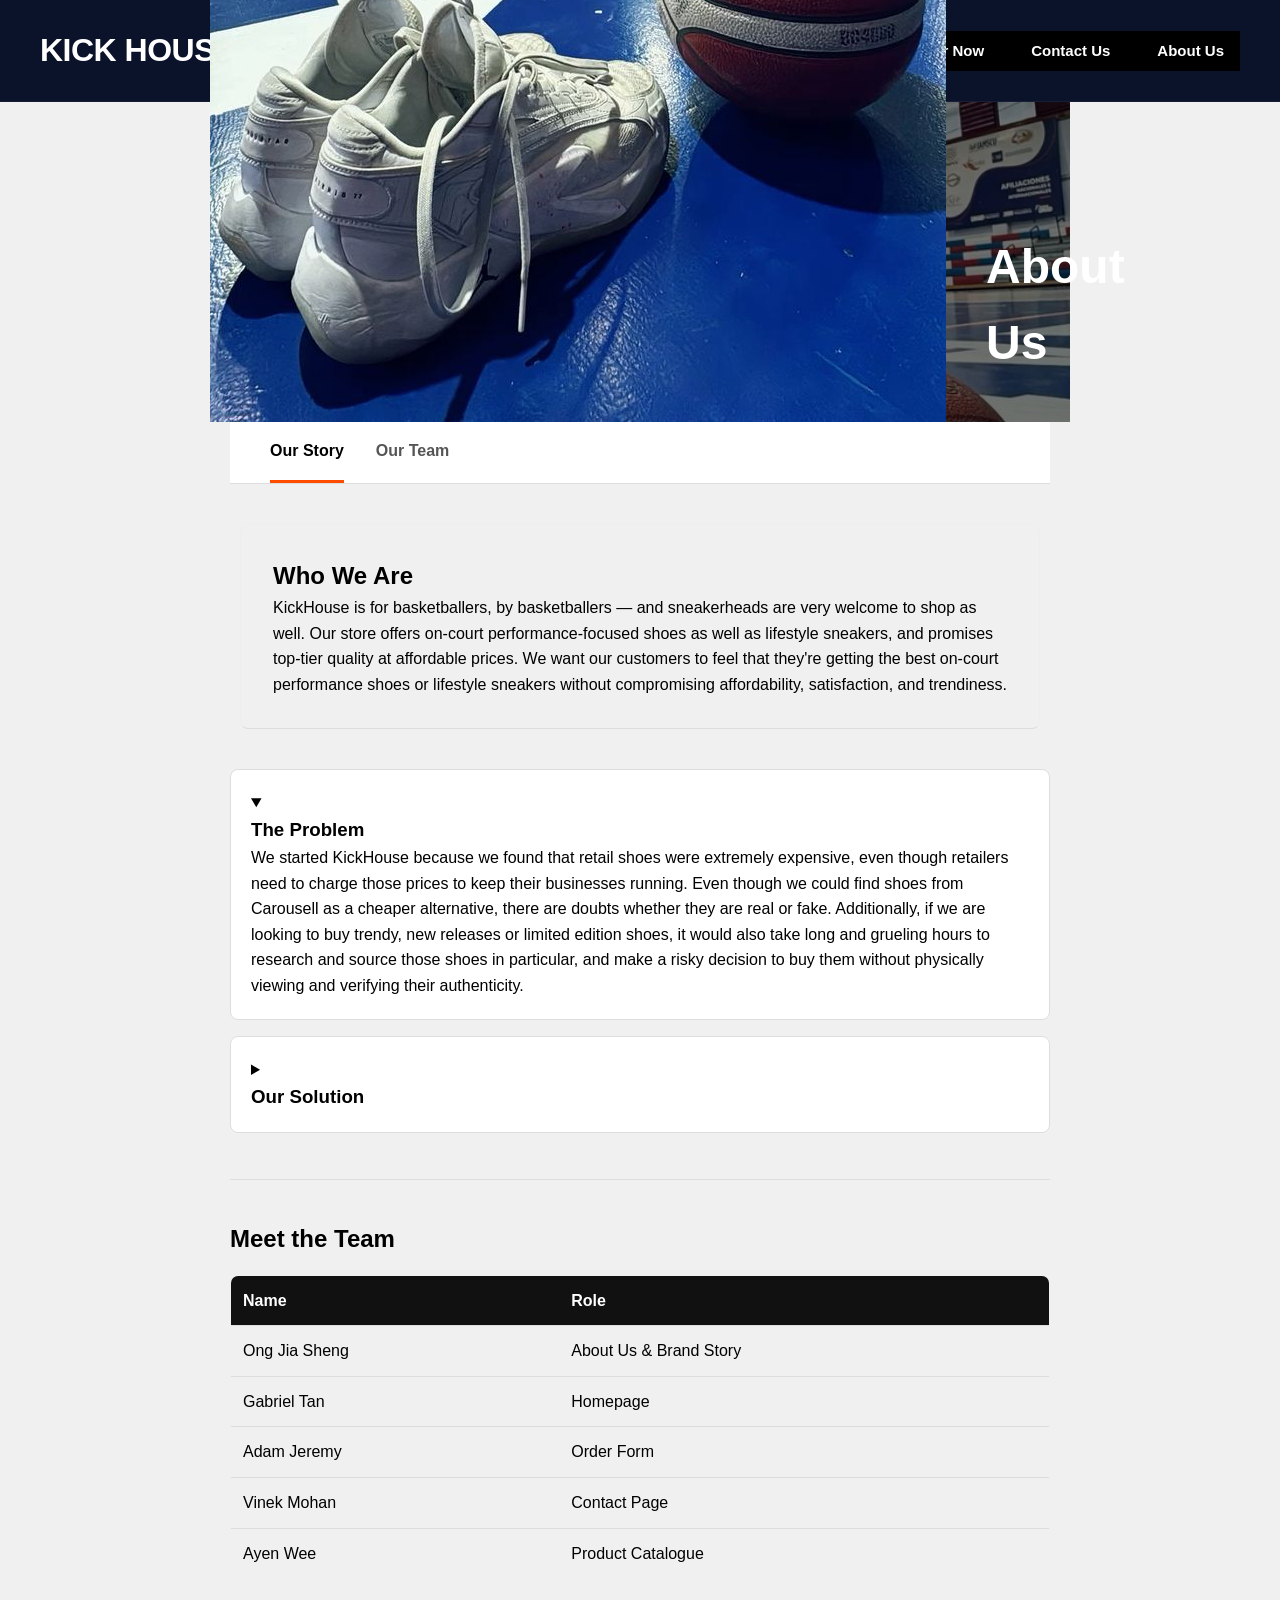
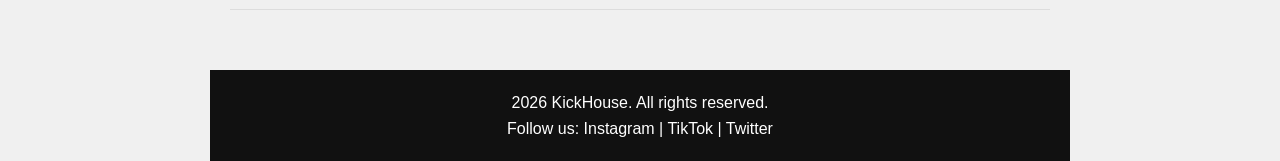
==== about.html @ 3684a240 "Merge branch 'about' of https://github.com/Glabblur/vinek into about" ====
<!-- Author: Ong Jia Sheng, 261051H -->
<!doctype html>
<html>

<head>
  <meta charset="UTF-8" />
  <meta name="viewport" content="width=device-width, initial-scale=1.0" />
  <title>About Us | KickHouse</title>
  <link rel="stylesheet" href="css/style.css" />
</head>

<body>
  <header style="
        display: flex;
        justify-content: space-between;
        align-items: center;
        padding: 25px 40px;
        background-color: #0b132b;
        border-bottom: 1px solid rgba(255, 255, 255, 0.05);
      ">
    <a href="index.html" class="logo" style="
          font-family: sans-serif;
          font-size: 32px;
          font-weight: 800;
          letter-spacing: -0.5px;
          text-decoration: none;
          color: white;
        ">KICK HOUSE</a>

    <nav>
      <ul style="
            display: flex;
            list-style: none;
            padding: 0;
            margin: 0;
            gap: 15px;
            font-family: sans-serif;
          ">
        <li>
          <a href="index.html" style="
                color: white;
                text-decoration: none;
                font-weight: 600;
                font-size: 15px;
                padding: 8px 16px;
                background-color: transparent;
              ">Home</a>
        </li>
        <li>
          <a href="products.html" style="
                color: white;
                text-decoration: none;
                font-weight: 600;
                font-size: 15px;
                padding: 8px 16px;
                background-color: transparent;
              ">Our Products</a>
        </li>
        <li>
          <a href="orders.html" style="
                color: white;
                text-decoration: none;
                font-weight: 600;
                font-size: 15px;
                padding: 8px 16px;
                background-color: transparent;
              ">Order Now</a>
        </li>
        <li>
          <a href="contact.html" style="
                color: white;
                text-decoration: none;
                font-weight: 600;
                font-size: 15px;
                padding: 8px 16px;
                background-color: transparent;
              ">Contact Us</a>
        </li>
        <li>
          <a href="about.html" style="
                color: white;
                text-decoration: none;
                font-weight: 600;
                font-size: 15px;
                padding: 8px 16px;
                background-color: transparent;
              ">About Us</a>
        </li>
      </ul>
    </nav>
  </header>

    <main>
      <section class="page-banner">
        <img
          src="basketball-court.jpg" alt="Basketball court"
          class="banner-photo"
        />
        <div class="banner-overlay">
          <h1>About Us</h1>
        </div>
      </section>
  <main>

    <nav class="sub-nav">
      <ul>
        <li><a href="#mission" class="sub-active">Our Story</a></li>
        <li><a href="#team">Our Team</a></li>
      </ul>
    </nav>

    <section id="mission" class="content-card">
      <h2>Who We Are</h2>
      <p>
        KickHouse is for basketballers, by basketballers — and sneakerheads
        are very welcome to shop as well. Our store offers on-court
        performance-focused shoes as well as lifestyle sneakers, and promises
        top-tier quality at affordable prices. We want our customers to feel
        that they're getting the best on-court performance shoes or lifestyle
        sneakers without compromising affordability, satisfaction, and
        trendiness.
      </p>
    </section>

    <section id="history">
      <details open>
        <summary>
          <h3>The Problem</h3>
        </summary>
        <p>
          We started KickHouse because we found that retail shoes were
          extremely expensive, even though retailers need to charge those
          prices to keep their businesses running. Even though we could find
          shoes from Carousell as a cheaper alternative, there are doubts
          whether they are real or fake. Additionally, if we are looking to
          buy trendy, new releases or limited edition shoes, it would also
          take long and grueling hours to research and source those shoes in
          particular, and make a risky decision to buy them without physically
          viewing and verifying their authenticity.
        </p>
      </details>

      <details>
        <summary>
          <h3>Our Solution</h3>
        </summary>
        <p>
          Hence, we started KickHouse to sell authentic basketball shoes and
          sneakers with extremely low markup costs and transparent pricing.
          Additionally, we sell the trendiest shoes based on the shoe market,
          as well as guarantee the authenticity of limited edition shoes,
          which are available for in-person viewing. We currently operate the
          store fully digital to reduce any unnecessary expenses, so that we
          can keep the pricing as transparent as possible.
        </p>
      </details>
    </section>

    <section id="team">
      <h2>Meet the Team</h2>
      <table>
        <tr>
          <th>Name</th>
          <th>Role</th>
        </tr>
        <tr>
          <td>Ong Jia Sheng</td>
          <td>About Us & Brand Story</td>
        </tr>
        <tr>
          <td>Gabriel Tan</td>
          <td>Homepage</td>
        </tr>
        <tr>
          <td>Adam Jeremy</td>
          <td>Order Form</td>
        </tr>
        <tr>
          <td>Vinek Mohan</td>
          <td>Contact Page</td>
        </tr>
        <tr>
          <td>Ayen Wee</td>
          <td>Product Catalogue</td>
        </tr>
      </table>
    </section>
  </main>

  <footer>
    <p>2026 KickHouse. All rights reserved.</p>
    <p>Follow us: Instagram | TikTok | Twitter</p>
  </footer>
</body>

</html>
---- css/style.css ----
/* ===== RESET ===== */
html {
    scroll-behavior: smooth;
}

.product-card {
    opacity: 0;
    animation: fadeInUp 0.5s ease-out forwards;
    transition: box-shadow 0.2s, transform 0.2s;
}

.product-card:nth-child(1) {
    animation-delay: 0.1s;
}

.product-card:nth-child(2) {
    animation-delay: 0.2s;
}

.product-card:nth-child(3) {
    animation-delay: 0.3s;
}

.product-card:nth-child(4) {
    animation-delay: 0.4s;
}

.product-card:nth-child(5) {
    animation-delay: 0.5s;
}

.product-card:nth-child(6) {
    animation-delay: 0.6s;
}

.product-card:hover {
    box-shadow: 0 4px 12px rgba(0, 0, 0, 0.1);
    transform: translateY(-4px);
}

.product-grid {
    display: grid;
    grid-template-columns: repeat(3, 1fr);
    gap: 24px;
    padding: 20px 40px;
}

.product-card {
    border: 1px solid #ccc;
    border-radius: 8px;
    padding: 20px;
    text-align: center;
    background: white;
}

.product-card img {
    width: 100%;
    max-width: 170px;
    height: 170px;
    object-fit: contain;
    margin-bottom: 12px;
}

.product-card h3 {
    font-size: 16px;
    margin-bottom: 8px;
}

.product-card p {
    font-weight: 600;
    margin-bottom: 12px;
}

@media (max-width: 900px) {
    .product-grid {
        grid-template-columns: repeat(2, 1fr);
    }
}

@media (max-width: 600px) {
    .product-grid {
        grid-template-columns: 1fr;
    }
}

html,
body {
    height: 100%;
}

body {
    display: flex;
    flex-direction: column;
    min-height: 100vh;
}

.order-section {
    flex: 1;
}

body>section {
    opacity: 0;
    animation: fadeInUp 0.5s ease-out forwards;
    animation-delay: 0.3s;
}

/* ===== STAGGERED ENTRANCE ANIMATION ===== */
@keyframes fadeInUp {
    from {
        opacity: 0;
        transform: translateY(20px);
    }

    to {
        opacity: 1;
        transform: translateY(0);
    }
}

header {
    animation: fadeInUp 0.4s ease-out both;
}

main>* {
    opacity: 0;
    animation: fadeInUp 0.5s ease-out forwards;
}

main>*:nth-child(1) {
    animation-delay: 0.15s;
}

main>*:nth-child(2) {
    animation-delay: 0.3s;
}

main>*:nth-child(3) {
    animation-delay: 0.45s;
}

main>*:nth-child(4) {
    animation-delay: 0.6s;
}

main>*:nth-child(5) {
    animation-delay: 0.75s;
}

footer {
    opacity: 0;
    animation: fadeInUp 0.5s ease-out forwards;
    animation-delay: 0.9s;
}

#mission,
#history,
#team {
    margin-bottom: 40px;
    padding-bottom: 30px;
    border-bottom: 1px solid #ddd;
}

#history details {
    border: 1px solid #ddd;
    border-radius: 8px;
    padding: 20px;
    margin-bottom: 16px;
    background: white;
}

#history summary {
    cursor: pointer;
}

table {
    border: 1px solid #ddd;
    border-radius: 8px;
    overflow: hidden;
}

* {
    margin: 0;
    padding: 0;
    box-sizing: border-box;
}

/* ===== BASE ===== */
body {
    margin: 0;
    font-family: 'Arial', sans-serif;
    line-height: 1.6;
    background: #f0f0f0;
    color: black;
}

main {
    max-width: 900px;
    margin: 0 auto;
    padding: 0 20px;
}

/* ===== HEADER / LOGO ===== */
.header-logo {
    height: 32px;
    width: auto;
}

/* ===== PAGE BANNER ===== */
.page-banner {
    height: 320px;
    background-color: #111111;
    background-image: linear-gradient(rgba(0, 0, 0, 0.55), rgba(0, 0, 0, 0.55)), url('../images/basketball-court.jpg');
    background-size: cover;
    background-position: center;
    display: flex;
    align-items: flex-end;
}

.banner-overlay {
    padding: 40px;
}

.banner-overlay h1 {
    color: #ffffff;
    font-size: 48px;
    font-weight: 700;
}

/* ===== SUB NAVIGATION (category tabs under banner) ===== */
.sub-nav {
    background-color: #ffffff;
    border-bottom: 1px solid #ddd;
    padding: 0 40px;
}

.sub-nav ul {
    list-style: none;
    display: flex;
    gap: 32px;
}

.sub-nav a {
    display: inline-block;
    padding: 16px 0;
    color: #555;
    text-decoration: none;
    font-weight: 600;
    border-bottom: 3px solid transparent;
}

.sub-nav a.sub-active {
    color: #000000;
    border-bottom: 3px solid #ff4d00;
}

/* ===== MAIN NAVIGATION (site-wide nav bar) ===== */
header nav ul {
    list-style-type: none;
    background-color: black;
    padding: 10px;
}

nav li {
    display: inline-block;
}

nav a {
    color: rgb(0, 0, 0);
    padding: 8px 16px;
    text-decoration: none;
}

header nav ul li a {
    display: inline-block;
    padding: 10px 18px;
    border-radius: 4px;
    color: white;
    background: #2C3E5D;
    transition: background 0.2s;
}

header nav ul li a:hover,
header nav ul li a.active {
    background: #E8963C;
}

nav a:hover {
    background: #F2A33C;
}

/* ===== HERO ===== */
.hero {
    color: white;
    padding: 30px;
    background: #1B2A4A;
}

/* ===== CONTACT PAGE ===== */
h1.contact {
    color: rgb(0, 0, 0);
    font-size: 30pt;
    font-family: sans-serif;
}

p.PhonesNo {
    color: rgb(0, 0, 0);
    font-size: 15pt;
    font-family: sans-serif;
}

/* ===== CARDS / CONTENT BLOCKS ===== */
.content-card {
    max-width: 800px;
    margin: 40px auto;
    padding: 32px;
    border: 1px solid #eee;
    border-radius: 8px;
}

.card:hover {
    box-shadow: 6px 6px 14px #999;
    transition: 0.3s;
}

/* ===== TABLE (product catalogue) ===== */
table {
    width: 100%;
    border-collapse: collapse;
    margin-top: 16px;
}

th,
td {
    text-align: left;
    padding: 12px;
    border-bottom: 1px solid #ddd;
}

th {
    background-color: #111111;
    color: #ffffff;
}

/* ===== ORDER FORM SECTION ===== */
.order-section {
    padding: 60px 40px;
    max-width: 1200px;
    margin: 0 auto;
}

.section-title {
    font-size: 32px;
    margin-bottom: 8px;
}

.section-sub {
    color: #666;
    margin-bottom: 30px;
}

.order-layout {
    display: grid;
    grid-template-columns: 2fr 1fr;
    gap: 30px;
    align-items: start;
}

@media (max-width: 768px) {
    .order-layout {
        grid-template-columns: 1fr;
    }
}

fieldset {
    background: white;
    border: none;
    border-radius: 4px;
    padding: 30px;
    margin-bottom: 20px;
    box-shadow: 0 1px 3px rgba(0, 0, 0, 0.1);
}

legend {
    font-weight: bold;
    font-size: 18px;
    padding: 0;
    color: black;
}

.form-group {
    margin-bottom: 18px;
    display: flex;
    flex-direction: column;
    gap: 6px;
}

label {
    font-weight: 600;
    font-size: 14px;
    color: black;
}

input[type="text"],
input[type="email"],
input[type="tel"],
input[type="number"],
select,
textarea {
    padding: 10px 12px;
    font-size: 15px;
    border-radius: 4px;
    width: 100%;
    background: white;
    color: black;
    border: 1px solid #ccc;
}

input::placeholder,
textarea::placeholder {
    color: #666666;
}

.radio-group,
.checkbox-group {
    display: flex;
    gap: 20px;
    flex-wrap: wrap;
}

.radio-group label,
.checkbox-group label {
    display: flex;
    align-items: center;
    gap: 8px;
    font-weight: normal;
}

input[type="radio"],
input[type="checkbox"] {
    width: auto;
}

/* ===== BUTTONS ===== */
.btn {
    padding: 18px 50px;
    font-size: 18px;
    font-weight: 600;
    border-radius: 4px;
    border: none;
    background: #E8963C;
    color: white;
    cursor: pointer;
}

/* ===== FOOTER ===== */
footer {
    text-align: center;
    padding: 20px;
    background-color: #111111;
    color: #ffffff;
    margin-top: 60px;
}

h1.contact { color: rgb(0, 0, 0); font-size: 30pt; }
p.PhonesNo{ color: rgb(0, 0, 0); font-size: 20pt; }
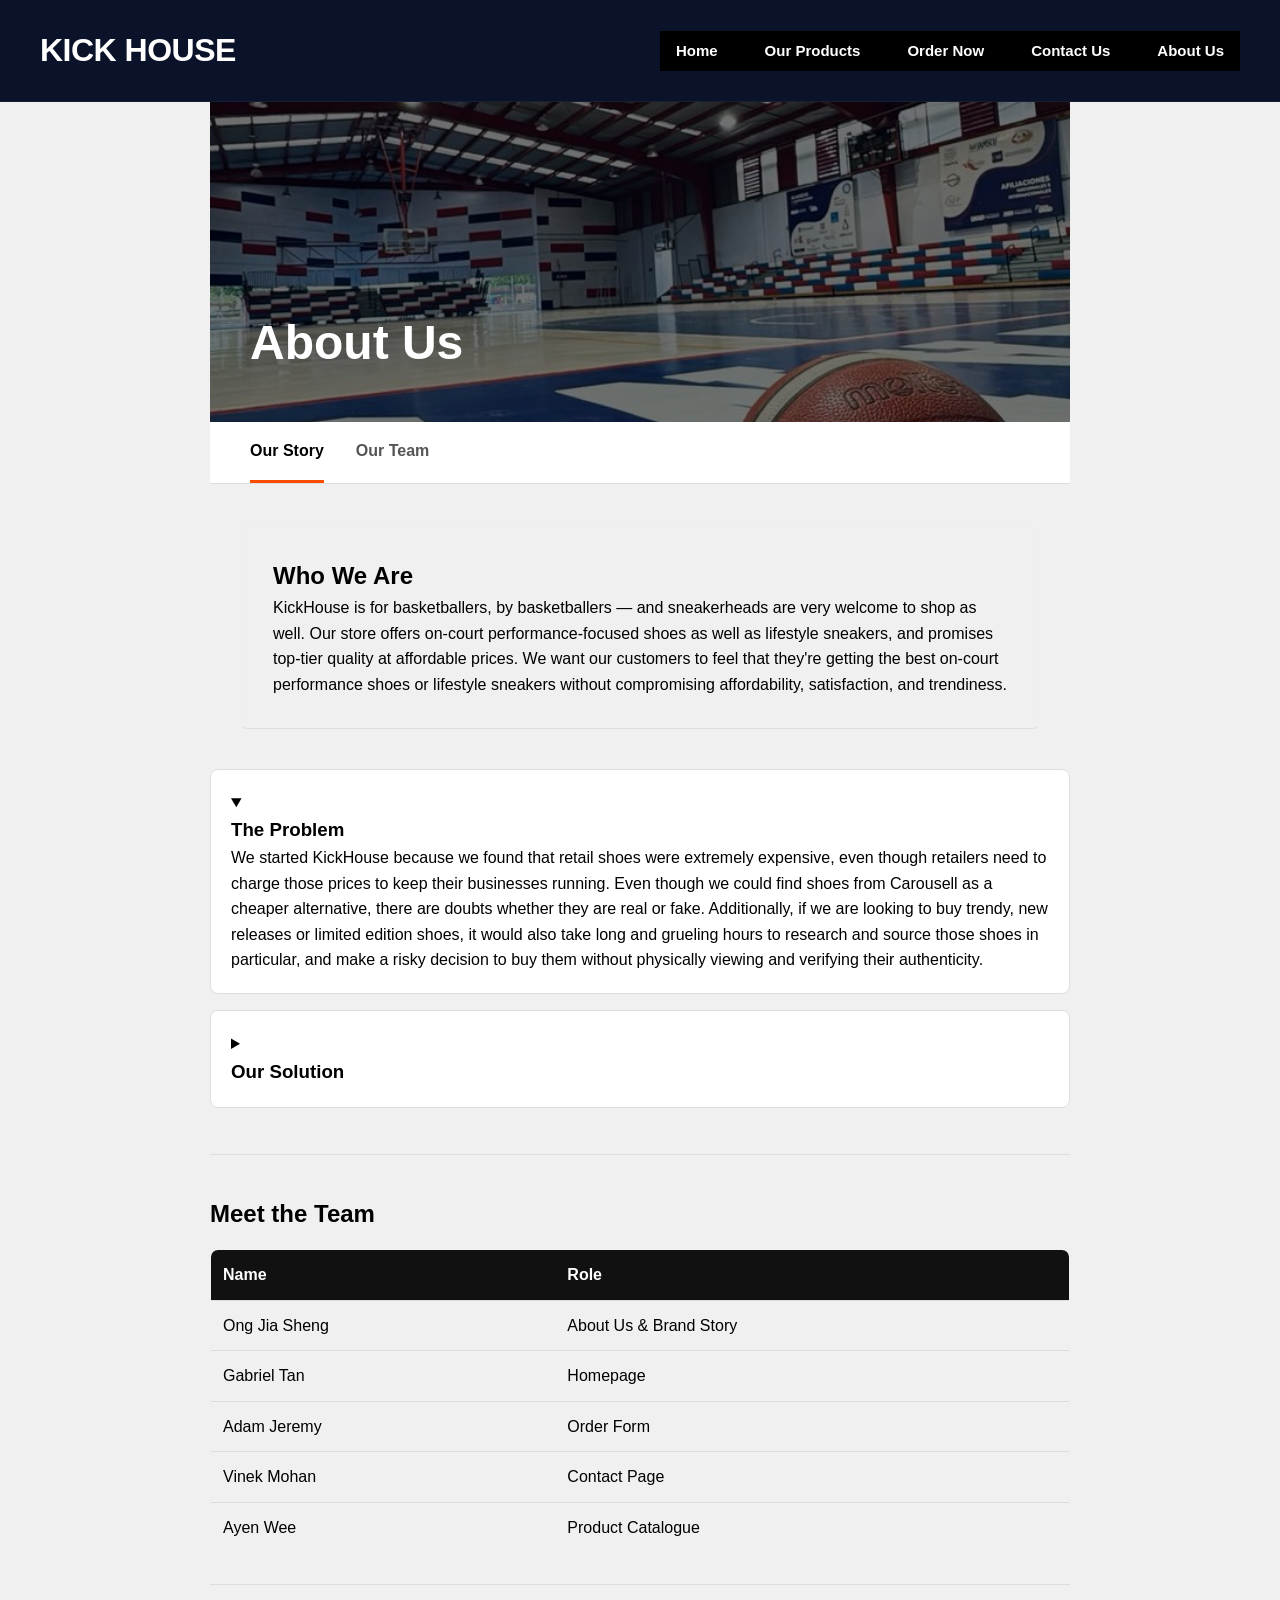
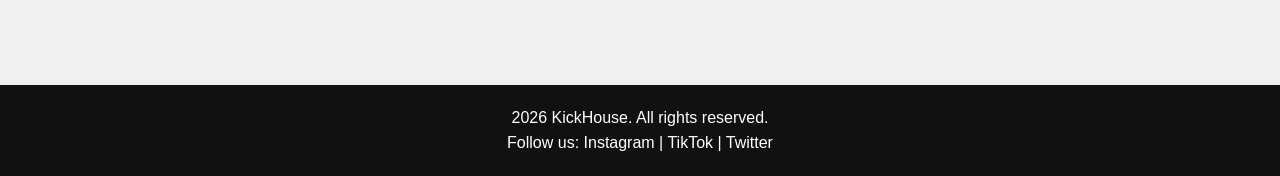
==== commit 845a9175: "js" ====
--- a/about.html
+++ b/about.html
@@ -1,196 +1,218 @@
 <!-- Author: Ong Jia Sheng, 261051H -->
 <!doctype html>
 <html>
-
-<head>
-  <meta charset="UTF-8" />
-  <meta name="viewport" content="width=device-width, initial-scale=1.0" />
-  <title>About Us | KickHouse</title>
-  <link rel="stylesheet" href="css/style.css" />
-</head>
-
-<body>
-  <header style="
+  <head>
+    <meta charset="UTF-8" />
+    <meta name="viewport" content="width=device-width, initial-scale=1.0" />
+    <title>About Us | KickHouse</title>
+    <link rel="stylesheet" href="css/style.css" />
+  </head>
+
+  <body>
+    <header
+      style="
         display: flex;
         justify-content: space-between;
         align-items: center;
         padding: 25px 40px;
         background-color: #0b132b;
         border-bottom: 1px solid rgba(255, 255, 255, 0.05);
-      ">
-    <a href="index.html" class="logo" style="
+      "
+    >
+      <a
+        href="index.html"
+        class="logo"
+        style="
           font-family: sans-serif;
           font-size: 32px;
           font-weight: 800;
           letter-spacing: -0.5px;
           text-decoration: none;
           color: white;
-        ">KICK HOUSE</a>
-
-    <nav>
-      <ul style="
+        "
+        >KICK HOUSE</a
+      >
+
+      <nav>
+        <ul
+          style="
             display: flex;
             list-style: none;
             padding: 0;
             margin: 0;
             gap: 15px;
             font-family: sans-serif;
-          ">
-        <li>
-          <a href="index.html" style="
-                color: white;
-                text-decoration: none;
-                font-weight: 600;
-                font-size: 15px;
-                padding: 8px 16px;
-                background-color: transparent;
-              ">Home</a>
-        </li>
-        <li>
-          <a href="products.html" style="
-                color: white;
-                text-decoration: none;
-                font-weight: 600;
-                font-size: 15px;
-                padding: 8px 16px;
-                background-color: transparent;
-              ">Our Products</a>
-        </li>
-        <li>
-          <a href="orders.html" style="
-                color: white;
-                text-decoration: none;
-                font-weight: 600;
-                font-size: 15px;
-                padding: 8px 16px;
-                background-color: transparent;
-              ">Order Now</a>
-        </li>
-        <li>
-          <a href="contact.html" style="
-                color: white;
-                text-decoration: none;
-                font-weight: 600;
-                font-size: 15px;
-                padding: 8px 16px;
-                background-color: transparent;
-              ">Contact Us</a>
-        </li>
-        <li>
-          <a href="about.html" style="
-                color: white;
-                text-decoration: none;
-                font-weight: 600;
-                font-size: 15px;
-                padding: 8px 16px;
-                background-color: transparent;
-              ">About Us</a>
-        </li>
-      </ul>
-    </nav>
-  </header>
+          "
+        >
+          <li>
+            <a
+              href="index.html"
+              style="
+                color: white;
+                text-decoration: none;
+                font-weight: 600;
+                font-size: 15px;
+                padding: 8px 16px;
+                background-color: transparent;
+              "
+              >Home</a
+            >
+          </li>
+          <li>
+            <a
+              href="products.html"
+              style="
+                color: white;
+                text-decoration: none;
+                font-weight: 600;
+                font-size: 15px;
+                padding: 8px 16px;
+                background-color: transparent;
+              "
+              >Our Products</a
+            >
+          </li>
+          <li>
+            <a
+              href="orders.html"
+              style="
+                color: white;
+                text-decoration: none;
+                font-weight: 600;
+                font-size: 15px;
+                padding: 8px 16px;
+                background-color: transparent;
+              "
+              >Order Now</a
+            >
+          </li>
+          <li>
+            <a
+              href="contact.html"
+              style="
+                color: white;
+                text-decoration: none;
+                font-weight: 600;
+                font-size: 15px;
+                padding: 8px 16px;
+                background-color: transparent;
+              "
+              >Contact Us</a
+            >
+          </li>
+          <li>
+            <a
+              href="about.html"
+              style="
+                color: white;
+                text-decoration: none;
+                font-weight: 600;
+                font-size: 15px;
+                padding: 8px 16px;
+                background-color: transparent;
+              "
+              >About Us</a
+            >
+          </li>
+        </ul>
+      </nav>
+    </header>
 
     <main>
       <section class="page-banner">
-        <img
-          src="basketball-court.jpg" alt="Basketball court"
-          class="banner-photo"
-        />
         <div class="banner-overlay">
           <h1>About Us</h1>
         </div>
       </section>
-  <main>
-
-    <nav class="sub-nav">
-      <ul>
-        <li><a href="#mission" class="sub-active">Our Story</a></li>
-        <li><a href="#team">Our Team</a></li>
-      </ul>
-    </nav>
-
-    <section id="mission" class="content-card">
-      <h2>Who We Are</h2>
-      <p>
-        KickHouse is for basketballers, by basketballers — and sneakerheads
-        are very welcome to shop as well. Our store offers on-court
-        performance-focused shoes as well as lifestyle sneakers, and promises
-        top-tier quality at affordable prices. We want our customers to feel
-        that they're getting the best on-court performance shoes or lifestyle
-        sneakers without compromising affordability, satisfaction, and
-        trendiness.
-      </p>
-    </section>
-
-    <section id="history">
-      <details open>
-        <summary>
-          <h3>The Problem</h3>
-        </summary>
+
+      <nav class="sub-nav">
+        <ul>
+          <li><a href="#mission" class="sub-active">Our Story</a></li>
+          <li><a href="#team">Our Team</a></li>
+        </ul>
+      </nav>
+
+      <section id="mission" class="content-card">
+        <h2>Who We Are</h2>
         <p>
-          We started KickHouse because we found that retail shoes were
-          extremely expensive, even though retailers need to charge those
-          prices to keep their businesses running. Even though we could find
-          shoes from Carousell as a cheaper alternative, there are doubts
-          whether they are real or fake. Additionally, if we are looking to
-          buy trendy, new releases or limited edition shoes, it would also
-          take long and grueling hours to research and source those shoes in
-          particular, and make a risky decision to buy them without physically
-          viewing and verifying their authenticity.
+          KickHouse is for basketballers, by basketballers — and sneakerheads
+          are very welcome to shop as well. Our store offers on-court
+          performance-focused shoes as well as lifestyle sneakers, and promises
+          top-tier quality at affordable prices. We want our customers to feel
+          that they're getting the best on-court performance shoes or lifestyle
+          sneakers without compromising affordability, satisfaction, and
+          trendiness.
         </p>
-      </details>
-
-      <details>
-        <summary>
-          <h3>Our Solution</h3>
-        </summary>
-        <p>
-          Hence, we started KickHouse to sell authentic basketball shoes and
-          sneakers with extremely low markup costs and transparent pricing.
-          Additionally, we sell the trendiest shoes based on the shoe market,
-          as well as guarantee the authenticity of limited edition shoes,
-          which are available for in-person viewing. We currently operate the
-          store fully digital to reduce any unnecessary expenses, so that we
-          can keep the pricing as transparent as possible.
-        </p>
-      </details>
-    </section>
-
-    <section id="team">
-      <h2>Meet the Team</h2>
-      <table>
-        <tr>
-          <th>Name</th>
-          <th>Role</th>
-        </tr>
-        <tr>
-          <td>Ong Jia Sheng</td>
-          <td>About Us & Brand Story</td>
-        </tr>
-        <tr>
-          <td>Gabriel Tan</td>
-          <td>Homepage</td>
-        </tr>
-        <tr>
-          <td>Adam Jeremy</td>
-          <td>Order Form</td>
-        </tr>
-        <tr>
-          <td>Vinek Mohan</td>
-          <td>Contact Page</td>
-        </tr>
-        <tr>
-          <td>Ayen Wee</td>
-          <td>Product Catalogue</td>
-        </tr>
-      </table>
-    </section>
-  </main>
-
-  <footer>
-    <p>2026 KickHouse. All rights reserved.</p>
-    <p>Follow us: Instagram | TikTok | Twitter</p>
-  </footer>
-</body>
-
-</html>+      </section>
+
+      <section id="history">
+        <details open>
+          <summary>
+            <h3>The Problem</h3>
+          </summary>
+          <p>
+            We started KickHouse because we found that retail shoes were
+            extremely expensive, even though retailers need to charge those
+            prices to keep their businesses running. Even though we could find
+            shoes from Carousell as a cheaper alternative, there are doubts
+            whether they are real or fake. Additionally, if we are looking to
+            buy trendy, new releases or limited edition shoes, it would also
+            take long and grueling hours to research and source those shoes in
+            particular, and make a risky decision to buy them without physically
+            viewing and verifying their authenticity.
+          </p>
+        </details>
+
+        <details>
+          <summary>
+            <h3>Our Solution</h3>
+          </summary>
+          <p>
+            Hence, we started KickHouse to sell authentic basketball shoes and
+            sneakers with extremely low markup costs and transparent pricing.
+            Additionally, we sell the trendiest shoes based on the shoe market,
+            as well as guarantee the authenticity of limited edition shoes,
+            which are available for in-person viewing. We currently operate the
+            store fully digital to reduce any unnecessary expenses, so that we
+            can keep the pricing as transparent as possible.
+          </p>
+        </details>
+      </section>
+
+      <section id="team">
+        <h2>Meet the Team</h2>
+        <table>
+          <tr>
+            <th>Name</th>
+            <th>Role</th>
+          </tr>
+          <tr>
+            <td>Ong Jia Sheng</td>
+            <td>About Us & Brand Story</td>
+          </tr>
+          <tr>
+            <td>Gabriel Tan</td>
+            <td>Homepage</td>
+          </tr>
+          <tr>
+            <td>Adam Jeremy</td>
+            <td>Order Form</td>
+          </tr>
+          <tr>
+            <td>Vinek Mohan</td>
+            <td>Contact Page</td>
+          </tr>
+          <tr>
+            <td>Ayen Wee</td>
+            <td>Product Catalogue</td>
+          </tr>
+        </table>
+      </section>
+    </main>
+
+    <footer>
+      <p>2026 KickHouse. All rights reserved.</p>
+      <p>Follow us: Instagram | TikTok | Twitter</p>
+    </footer>
+  </body>
+</html>
--- a/css/style.css
+++ b/css/style.css
@@ -1,403 +1,407 @@
 /* ===== RESET ===== */
 html {
-    scroll-behavior: smooth;
+  scroll-behavior: smooth;
 }
 
 .product-card {
-    opacity: 0;
-    animation: fadeInUp 0.5s ease-out forwards;
-    transition: box-shadow 0.2s, transform 0.2s;
+  opacity: 0;
+  animation: fadeInUp 0.5s ease-out forwards;
+  transition:
+    box-shadow 0.2s,
+    transform 0.2s;
 }
 
 .product-card:nth-child(1) {
-    animation-delay: 0.1s;
+  animation-delay: 0.1s;
 }
 
 .product-card:nth-child(2) {
-    animation-delay: 0.2s;
+  animation-delay: 0.2s;
 }
 
 .product-card:nth-child(3) {
-    animation-delay: 0.3s;
+  animation-delay: 0.3s;
 }
 
 .product-card:nth-child(4) {
-    animation-delay: 0.4s;
+  animation-delay: 0.4s;
 }
 
 .product-card:nth-child(5) {
-    animation-delay: 0.5s;
+  animation-delay: 0.5s;
 }
 
 .product-card:nth-child(6) {
-    animation-delay: 0.6s;
+  animation-delay: 0.6s;
 }
 
 .product-card:hover {
-    box-shadow: 0 4px 12px rgba(0, 0, 0, 0.1);
-    transform: translateY(-4px);
+  box-shadow: 0 4px 12px rgba(0, 0, 0, 0.1);
+  transform: translateY(-4px);
 }
 
 .product-grid {
-    display: grid;
-    grid-template-columns: repeat(3, 1fr);
-    gap: 24px;
-    padding: 20px 40px;
+  display: grid;
+  grid-template-columns: repeat(3, 1fr);
+  gap: 24px;
+  padding: 20px 40px;
 }
 
 .product-card {
-    border: 1px solid #ccc;
-    border-radius: 8px;
-    padding: 20px;
-    text-align: center;
-    background: white;
+  border: 1px solid #ccc;
+  border-radius: 8px;
+  padding: 20px;
+  text-align: center;
+  background: white;
 }
 
 .product-card img {
-    width: 100%;
-    max-width: 170px;
-    height: 170px;
-    object-fit: contain;
-    margin-bottom: 12px;
+  width: 100%;
+  max-width: 170px;
+  height: 170px;
+  object-fit: contain;
+  margin-bottom: 12px;
 }
 
 .product-card h3 {
-    font-size: 16px;
-    margin-bottom: 8px;
+  font-size: 16px;
+  margin-bottom: 8px;
 }
 
 .product-card p {
-    font-weight: 600;
-    margin-bottom: 12px;
+  font-weight: 600;
+  margin-bottom: 12px;
 }
 
 @media (max-width: 900px) {
-    .product-grid {
-        grid-template-columns: repeat(2, 1fr);
-    }
+  .product-grid {
+    grid-template-columns: repeat(2, 1fr);
+  }
 }
 
 @media (max-width: 600px) {
-    .product-grid {
-        grid-template-columns: 1fr;
-    }
+  .product-grid {
+    grid-template-columns: 1fr;
+  }
 }
 
 html,
 body {
-    height: 100%;
+  height: 100%;
 }
 
 body {
-    display: flex;
-    flex-direction: column;
-    min-height: 100vh;
+  display: flex;
+  flex-direction: column;
+  min-height: 100vh;
 }
 
 .order-section {
-    flex: 1;
-}
-
-body>section {
-    opacity: 0;
-    animation: fadeInUp 0.5s ease-out forwards;
-    animation-delay: 0.3s;
+  flex: 1;
+}
+
+body > section {
+  opacity: 0;
+  animation: fadeInUp 0.5s ease-out forwards;
+  animation-delay: 0.3s;
 }
 
 /* ===== STAGGERED ENTRANCE ANIMATION ===== */
 @keyframes fadeInUp {
-    from {
-        opacity: 0;
-        transform: translateY(20px);
-    }
-
-    to {
-        opacity: 1;
-        transform: translateY(0);
-    }
+  from {
+    opacity: 0;
+    transform: translateY(20px);
+  }
+
+  to {
+    opacity: 1;
+    transform: translateY(0);
+  }
 }
 
 header {
-    animation: fadeInUp 0.4s ease-out both;
-}
-
-main>* {
-    opacity: 0;
-    animation: fadeInUp 0.5s ease-out forwards;
-}
-
-main>*:nth-child(1) {
-    animation-delay: 0.15s;
-}
-
-main>*:nth-child(2) {
-    animation-delay: 0.3s;
-}
-
-main>*:nth-child(3) {
-    animation-delay: 0.45s;
-}
-
-main>*:nth-child(4) {
-    animation-delay: 0.6s;
-}
-
-main>*:nth-child(5) {
-    animation-delay: 0.75s;
+  animation: fadeInUp 0.4s ease-out both;
+}
+
+main > * {
+  opacity: 0;
+  animation: fadeInUp 0.5s ease-out forwards;
+}
+
+main > *:nth-child(1) {
+  animation-delay: 0.15s;
+}
+
+main > *:nth-child(2) {
+  animation-delay: 0.3s;
+}
+
+main > *:nth-child(3) {
+  animation-delay: 0.45s;
+}
+
+main > *:nth-child(4) {
+  animation-delay: 0.6s;
+}
+
+main > *:nth-child(5) {
+  animation-delay: 0.75s;
 }
 
 footer {
-    opacity: 0;
-    animation: fadeInUp 0.5s ease-out forwards;
-    animation-delay: 0.9s;
+  opacity: 0;
+  animation: fadeInUp 0.5s ease-out forwards;
+  animation-delay: 0.9s;
 }
 
 #mission,
 #history,
 #team {
-    margin-bottom: 40px;
-    padding-bottom: 30px;
-    border-bottom: 1px solid #ddd;
+  margin-bottom: 40px;
+  padding-bottom: 30px;
+  border-bottom: 1px solid #ddd;
 }
 
 #history details {
-    border: 1px solid #ddd;
-    border-radius: 8px;
-    padding: 20px;
-    margin-bottom: 16px;
-    background: white;
+  border: 1px solid #ddd;
+  border-radius: 8px;
+  padding: 20px;
+  margin-bottom: 16px;
+  background: white;
 }
 
 #history summary {
-    cursor: pointer;
+  cursor: pointer;
 }
 
 table {
-    border: 1px solid #ddd;
-    border-radius: 8px;
-    overflow: hidden;
+  border: 1px solid #ddd;
+  border-radius: 8px;
+  overflow: hidden;
 }
 
 * {
-    margin: 0;
-    padding: 0;
-    box-sizing: border-box;
+  margin: 0;
+  padding: 0;
+  box-sizing: border-box;
 }
 
 /* ===== BASE ===== */
 body {
-    margin: 0;
-    font-family: 'Arial', sans-serif;
-    line-height: 1.6;
-    background: #f0f0f0;
-    color: black;
+  margin: 0;
+  font-family: "Arial", sans-serif;
+  line-height: 1.6;
+  background: #f0f0f0;
+  color: black;
 }
 
 main {
-    max-width: 900px;
-    margin: 0 auto;
-    padding: 0 20px;
+  max-width: 900px;
+  margin: 0 auto;
+  padding: 0 20px;
 }
 
 /* ===== HEADER / LOGO ===== */
 .header-logo {
-    height: 32px;
-    width: auto;
+  height: 32px;
+  width: auto;
 }
 
 /* ===== PAGE BANNER ===== */
 .page-banner {
-    height: 320px;
-    background-color: #111111;
-    background-image: linear-gradient(rgba(0, 0, 0, 0.55), rgba(0, 0, 0, 0.55)), url('../images/basketball-court.jpg');
-    background-size: cover;
-    background-position: center;
-    display: flex;
-    align-items: flex-end;
+  height: 320px;
+  background-color: #111111;
+  background-image:
+    linear-gradient(rgba(0, 0, 0, 0.55), rgba(0, 0, 0, 0.55)),
+    url("../images/basketball-court.jpg");
+  background-size: cover;
+  background-position: center;
+  display: flex;
+  align-items: flex-end;
 }
 
 .banner-overlay {
-    padding: 40px;
+  padding: 40px;
 }
 
 .banner-overlay h1 {
-    color: #ffffff;
-    font-size: 48px;
-    font-weight: 700;
+  color: #ffffff;
+  font-size: 48px;
+  font-weight: 700;
 }
 
 /* ===== SUB NAVIGATION (category tabs under banner) ===== */
 .sub-nav {
-    background-color: #ffffff;
-    border-bottom: 1px solid #ddd;
-    padding: 0 40px;
+  background-color: #ffffff;
+  border-bottom: 1px solid #ddd;
+  padding: 0 40px;
 }
 
 .sub-nav ul {
-    list-style: none;
-    display: flex;
-    gap: 32px;
+  list-style: none;
+  display: flex;
+  gap: 32px;
 }
 
 .sub-nav a {
-    display: inline-block;
-    padding: 16px 0;
-    color: #555;
-    text-decoration: none;
-    font-weight: 600;
-    border-bottom: 3px solid transparent;
+  display: inline-block;
+  padding: 16px 0;
+  color: #555;
+  text-decoration: none;
+  font-weight: 600;
+  border-bottom: 3px solid transparent;
 }
 
 .sub-nav a.sub-active {
-    color: #000000;
-    border-bottom: 3px solid #ff4d00;
+  color: #000000;
+  border-bottom: 3px solid #ff4d00;
 }
 
 /* ===== MAIN NAVIGATION (site-wide nav bar) ===== */
 header nav ul {
-    list-style-type: none;
-    background-color: black;
-    padding: 10px;
+  list-style-type: none;
+  background-color: black;
+  padding: 10px;
 }
 
 nav li {
-    display: inline-block;
+  display: inline-block;
 }
 
 nav a {
-    color: rgb(0, 0, 0);
-    padding: 8px 16px;
-    text-decoration: none;
+  color: rgb(0, 0, 0);
+  padding: 8px 16px;
+  text-decoration: none;
 }
 
 header nav ul li a {
-    display: inline-block;
-    padding: 10px 18px;
-    border-radius: 4px;
-    color: white;
-    background: #2C3E5D;
-    transition: background 0.2s;
+  display: inline-block;
+  padding: 10px 18px;
+  border-radius: 4px;
+  color: white;
+  background: #2c3e5d;
+  transition: background 0.2s;
 }
 
 header nav ul li a:hover,
 header nav ul li a.active {
-    background: #E8963C;
+  background: #e8963c;
 }
 
 nav a:hover {
-    background: #F2A33C;
+  background: #f2a33c;
 }
 
 /* ===== HERO ===== */
 .hero {
-    color: white;
-    padding: 30px;
-    background: #1B2A4A;
+  color: white;
+  padding: 30px;
+  background: #1b2a4a;
 }
 
 /* ===== CONTACT PAGE ===== */
 h1.contact {
-    color: rgb(0, 0, 0);
-    font-size: 30pt;
-    font-family: sans-serif;
+  color: rgb(0, 0, 0);
+  font-size: 30pt;
+  font-family: sans-serif;
 }
 
 p.PhonesNo {
-    color: rgb(0, 0, 0);
-    font-size: 15pt;
-    font-family: sans-serif;
+  color: rgb(0, 0, 0);
+  font-size: 15pt;
+  font-family: sans-serif;
 }
 
 /* ===== CARDS / CONTENT BLOCKS ===== */
 .content-card {
-    max-width: 800px;
-    margin: 40px auto;
-    padding: 32px;
-    border: 1px solid #eee;
-    border-radius: 8px;
+  max-width: 800px;
+  margin: 40px auto;
+  padding: 32px;
+  border: 1px solid #eee;
+  border-radius: 8px;
 }
 
 .card:hover {
-    box-shadow: 6px 6px 14px #999;
-    transition: 0.3s;
+  box-shadow: 6px 6px 14px #999;
+  transition: 0.3s;
 }
 
 /* ===== TABLE (product catalogue) ===== */
 table {
-    width: 100%;
-    border-collapse: collapse;
-    margin-top: 16px;
+  width: 100%;
+  border-collapse: collapse;
+  margin-top: 16px;
 }
 
 th,
 td {
-    text-align: left;
-    padding: 12px;
-    border-bottom: 1px solid #ddd;
+  text-align: left;
+  padding: 12px;
+  border-bottom: 1px solid #ddd;
 }
 
 th {
-    background-color: #111111;
-    color: #ffffff;
+  background-color: #111111;
+  color: #ffffff;
 }
 
 /* ===== ORDER FORM SECTION ===== */
 .order-section {
-    padding: 60px 40px;
-    max-width: 1200px;
-    margin: 0 auto;
+  padding: 60px 40px;
+  max-width: 1200px;
+  margin: 0 auto;
 }
 
 .section-title {
-    font-size: 32px;
-    margin-bottom: 8px;
+  font-size: 32px;
+  margin-bottom: 8px;
 }
 
 .section-sub {
-    color: #666;
-    margin-bottom: 30px;
+  color: #666;
+  margin-bottom: 30px;
 }
 
 .order-layout {
-    display: grid;
-    grid-template-columns: 2fr 1fr;
-    gap: 30px;
-    align-items: start;
+  display: grid;
+  grid-template-columns: 2fr 1fr;
+  gap: 30px;
+  align-items: start;
 }
 
 @media (max-width: 768px) {
-    .order-layout {
-        grid-template-columns: 1fr;
-    }
+  .order-layout {
+    grid-template-columns: 1fr;
+  }
 }
 
 fieldset {
-    background: white;
-    border: none;
-    border-radius: 4px;
-    padding: 30px;
-    margin-bottom: 20px;
-    box-shadow: 0 1px 3px rgba(0, 0, 0, 0.1);
+  background: white;
+  border: none;
+  border-radius: 4px;
+  padding: 30px;
+  margin-bottom: 20px;
+  box-shadow: 0 1px 3px rgba(0, 0, 0, 0.1);
 }
 
 legend {
-    font-weight: bold;
-    font-size: 18px;
-    padding: 0;
-    color: black;
+  font-weight: bold;
+  font-size: 18px;
+  padding: 0;
+  color: black;
 }
 
 .form-group {
-    margin-bottom: 18px;
-    display: flex;
-    flex-direction: column;
-    gap: 6px;
+  margin-bottom: 18px;
+  display: flex;
+  flex-direction: column;
+  gap: 6px;
 }
 
 label {
-    font-weight: 600;
-    font-size: 14px;
-    color: black;
+  font-weight: 600;
+  font-size: 14px;
+  color: black;
 }
 
 input[type="text"],
@@ -406,60 +410,66 @@
 input[type="number"],
 select,
 textarea {
-    padding: 10px 12px;
-    font-size: 15px;
-    border-radius: 4px;
-    width: 100%;
-    background: white;
-    color: black;
-    border: 1px solid #ccc;
+  padding: 10px 12px;
+  font-size: 15px;
+  border-radius: 4px;
+  width: 100%;
+  background: white;
+  color: black;
+  border: 1px solid #ccc;
 }
 
 input::placeholder,
 textarea::placeholder {
-    color: #666666;
+  color: #666666;
 }
 
 .radio-group,
 .checkbox-group {
-    display: flex;
-    gap: 20px;
-    flex-wrap: wrap;
+  display: flex;
+  gap: 20px;
+  flex-wrap: wrap;
 }
 
 .radio-group label,
 .checkbox-group label {
-    display: flex;
-    align-items: center;
-    gap: 8px;
-    font-weight: normal;
+  display: flex;
+  align-items: center;
+  gap: 8px;
+  font-weight: normal;
 }
 
 input[type="radio"],
 input[type="checkbox"] {
-    width: auto;
+  width: auto;
 }
 
 /* ===== BUTTONS ===== */
 .btn {
-    padding: 18px 50px;
-    font-size: 18px;
-    font-weight: 600;
-    border-radius: 4px;
-    border: none;
-    background: #E8963C;
-    color: white;
-    cursor: pointer;
+  padding: 18px 50px;
+  font-size: 18px;
+  font-weight: 600;
+  border-radius: 4px;
+  border: none;
+  background: #e8963c;
+  color: white;
+  cursor: pointer;
 }
 
 /* ===== FOOTER ===== */
 footer {
-    text-align: center;
-    padding: 20px;
-    background-color: #111111;
-    color: #ffffff;
-    margin-top: 60px;
-}
-
-h1.contact { color: rgb(0, 0, 0); font-size: 30pt; }
-p.PhonesNo{ color: rgb(0, 0, 0); font-size: 20pt; }+  text-align: center;
+  padding: 20px;
+  background-color: #111111;
+  color: #ffffff;
+  margin-top: 60px;
+}
+
+h1.contact {
+  color: rgb(0, 0, 0);
+  font-size: 30pt;
+}
+p.PhonesNo {
+  color: rgb(0, 0, 0);
+  font-size: 20pt;
+}
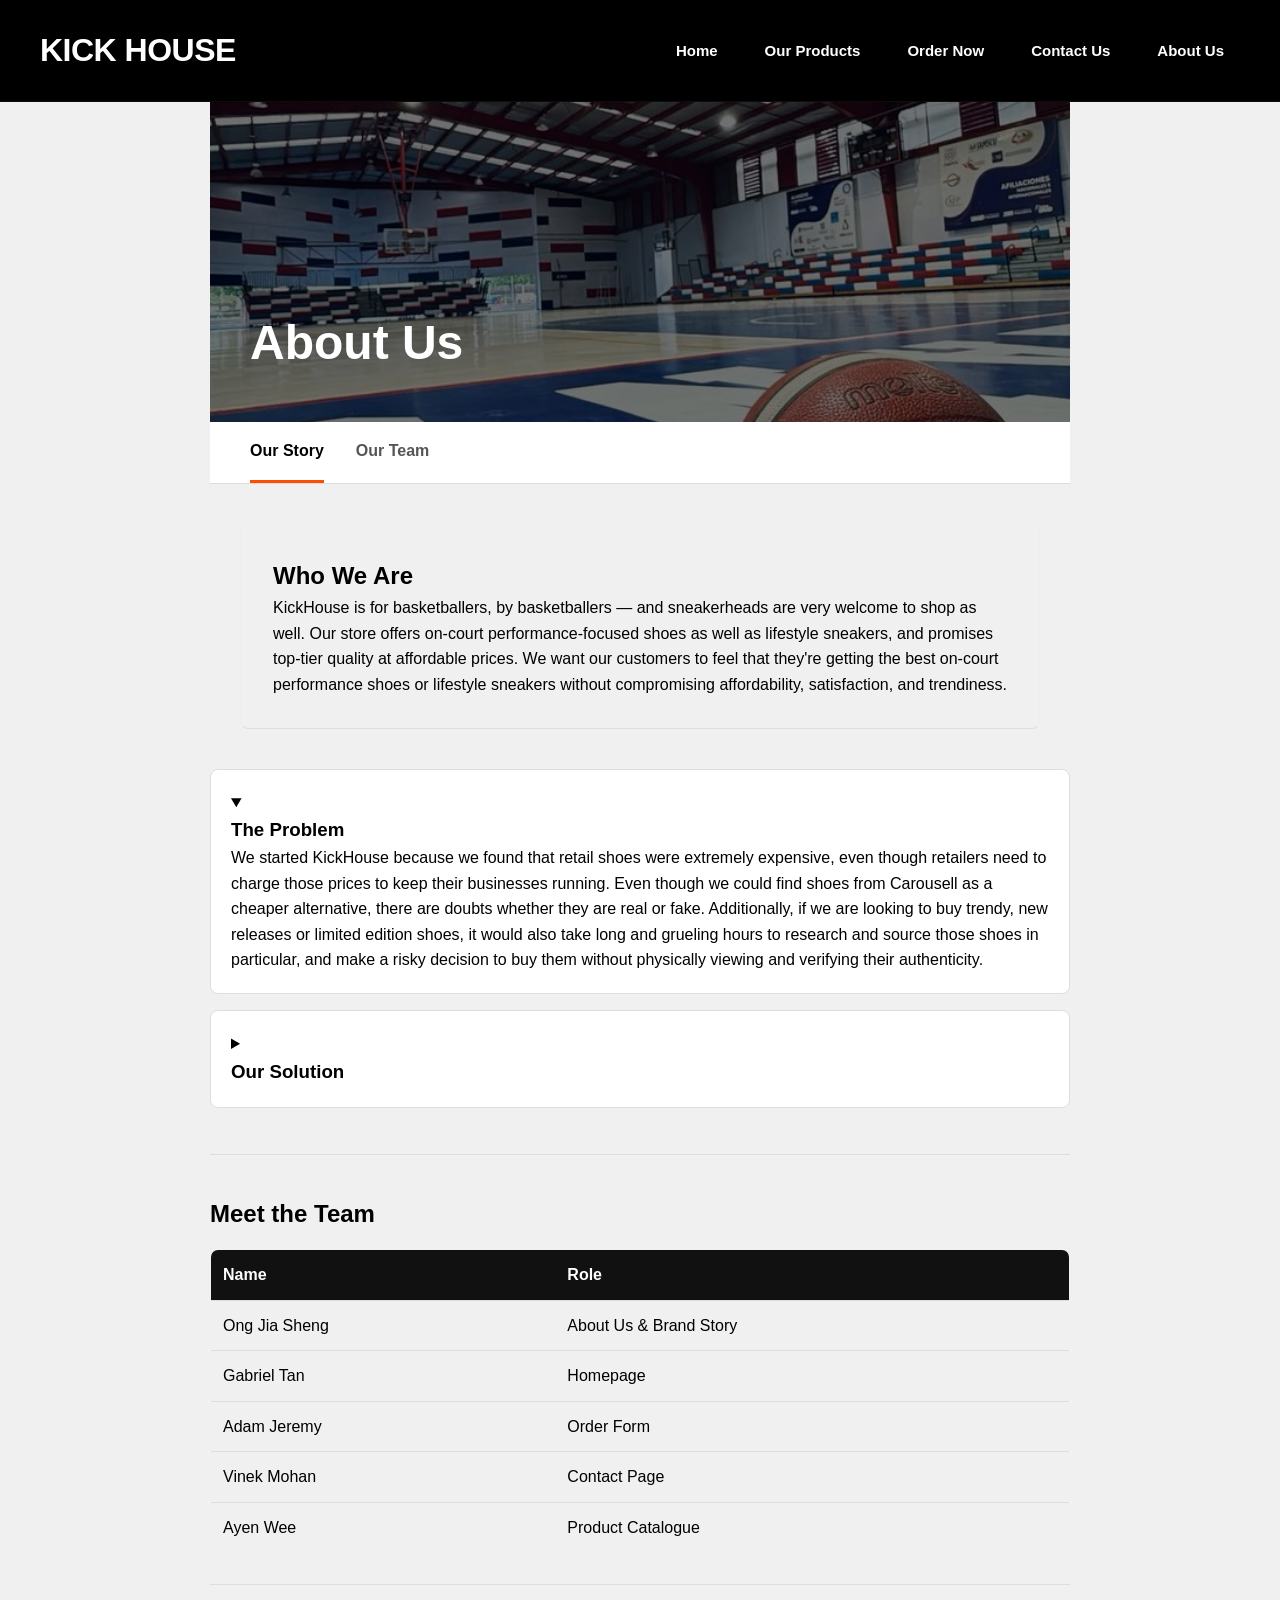
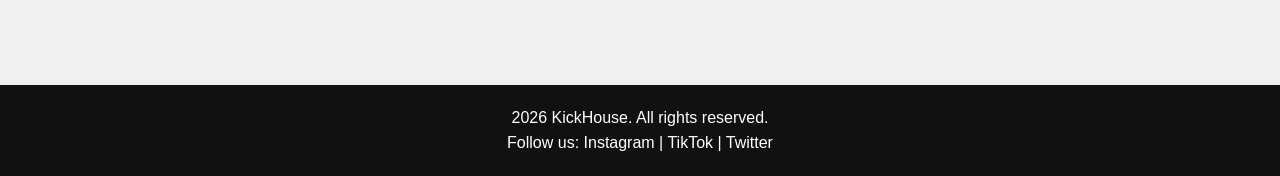
==== commit d7c43224: "js ackground" ====
--- a/about.html
+++ b/about.html
@@ -15,7 +15,7 @@
         justify-content: space-between;
         align-items: center;
         padding: 25px 40px;
-        background-color: #0b132b;
+        background-color: #000000;
         border-bottom: 1px solid rgba(255, 255, 255, 0.05);
       "
     >
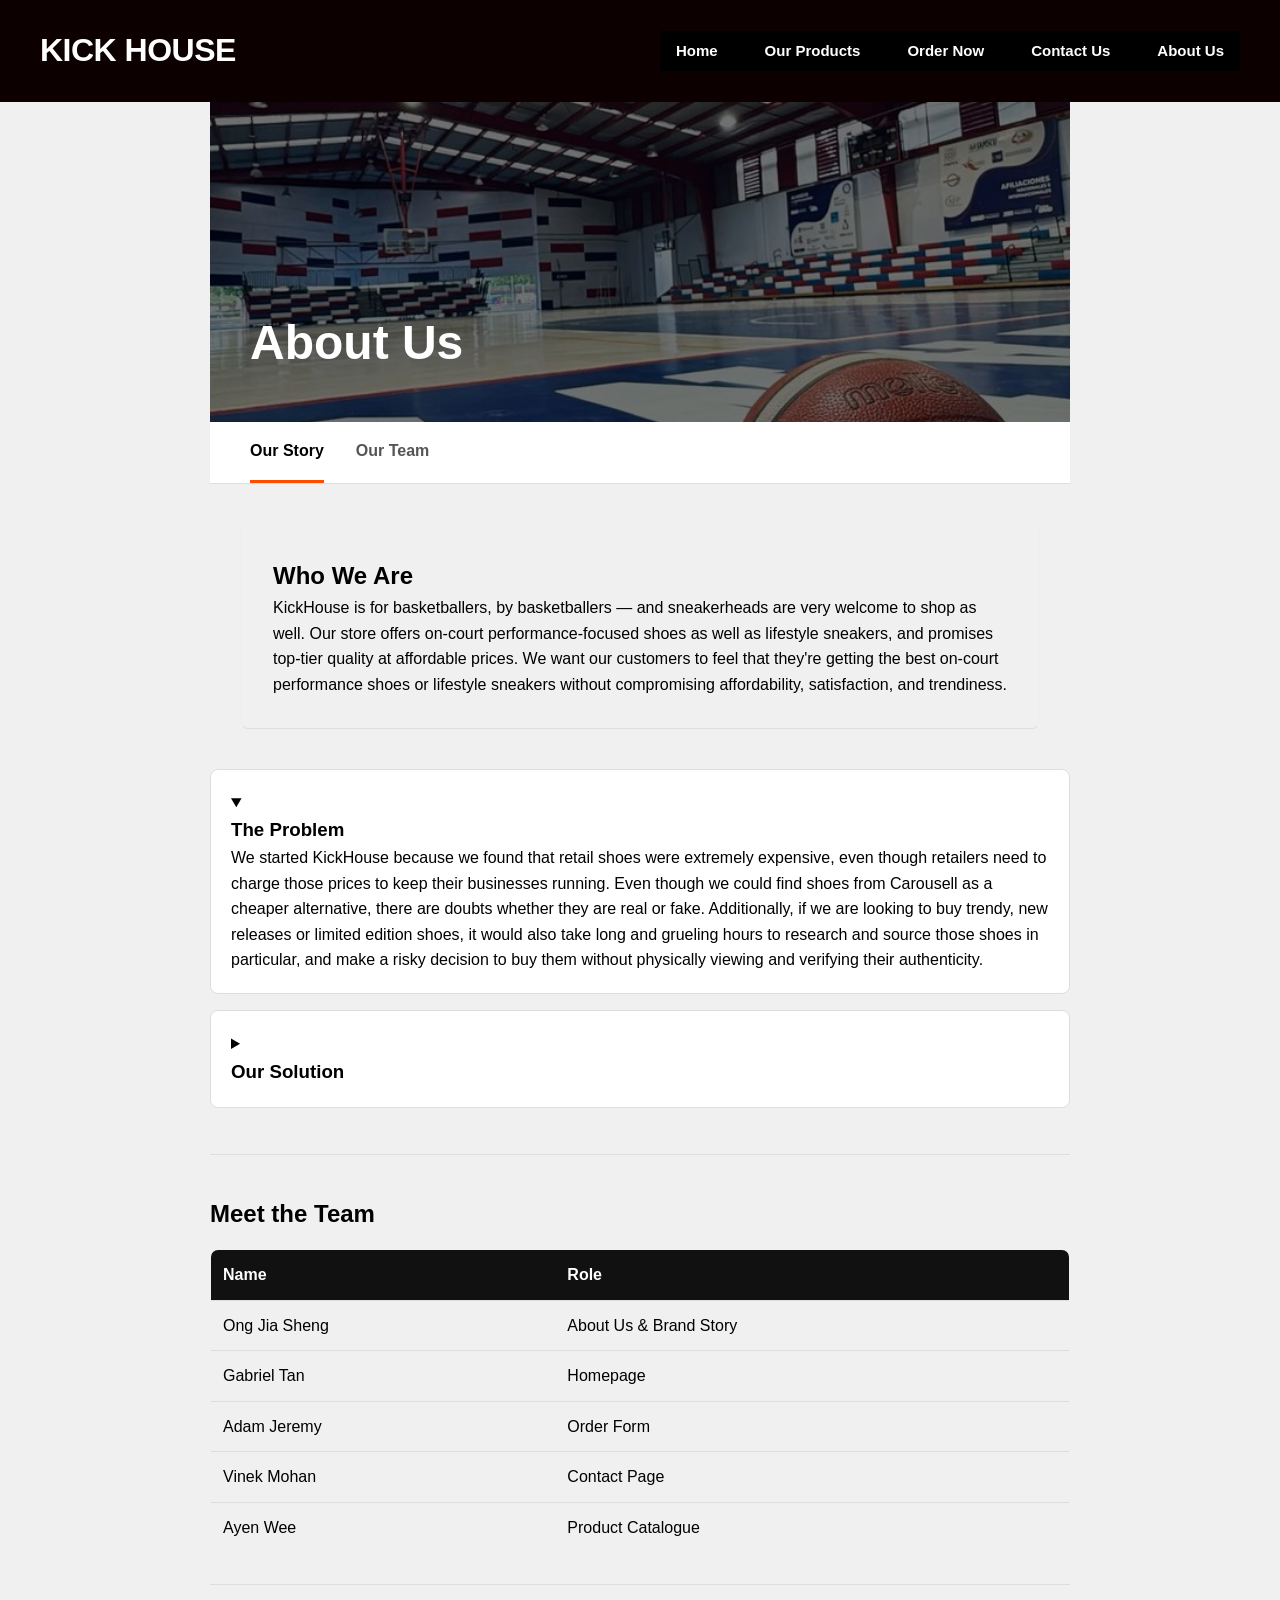
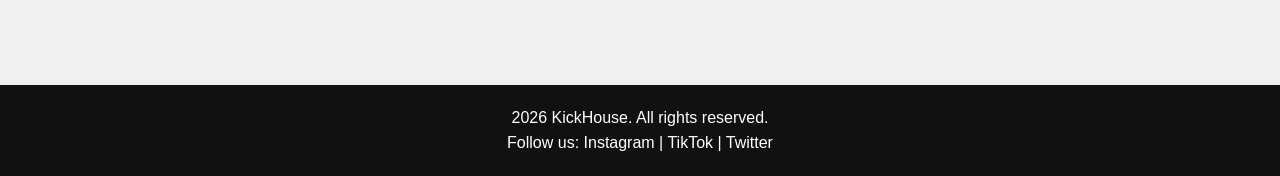
==== commit fe4de08b: "£" ====
--- a/about.html
+++ b/about.html
@@ -15,8 +15,8 @@
         justify-content: space-between;
         align-items: center;
         padding: 25px 40px;
-        background-color: #000000;
-        border-bottom: 1px solid rgba(255, 255, 255, 0.05);
+        background-color: #0c0000;
+        border-bottom: 1px solid rgba(16, 1, 1, 0.984);
       "
     >
       <a
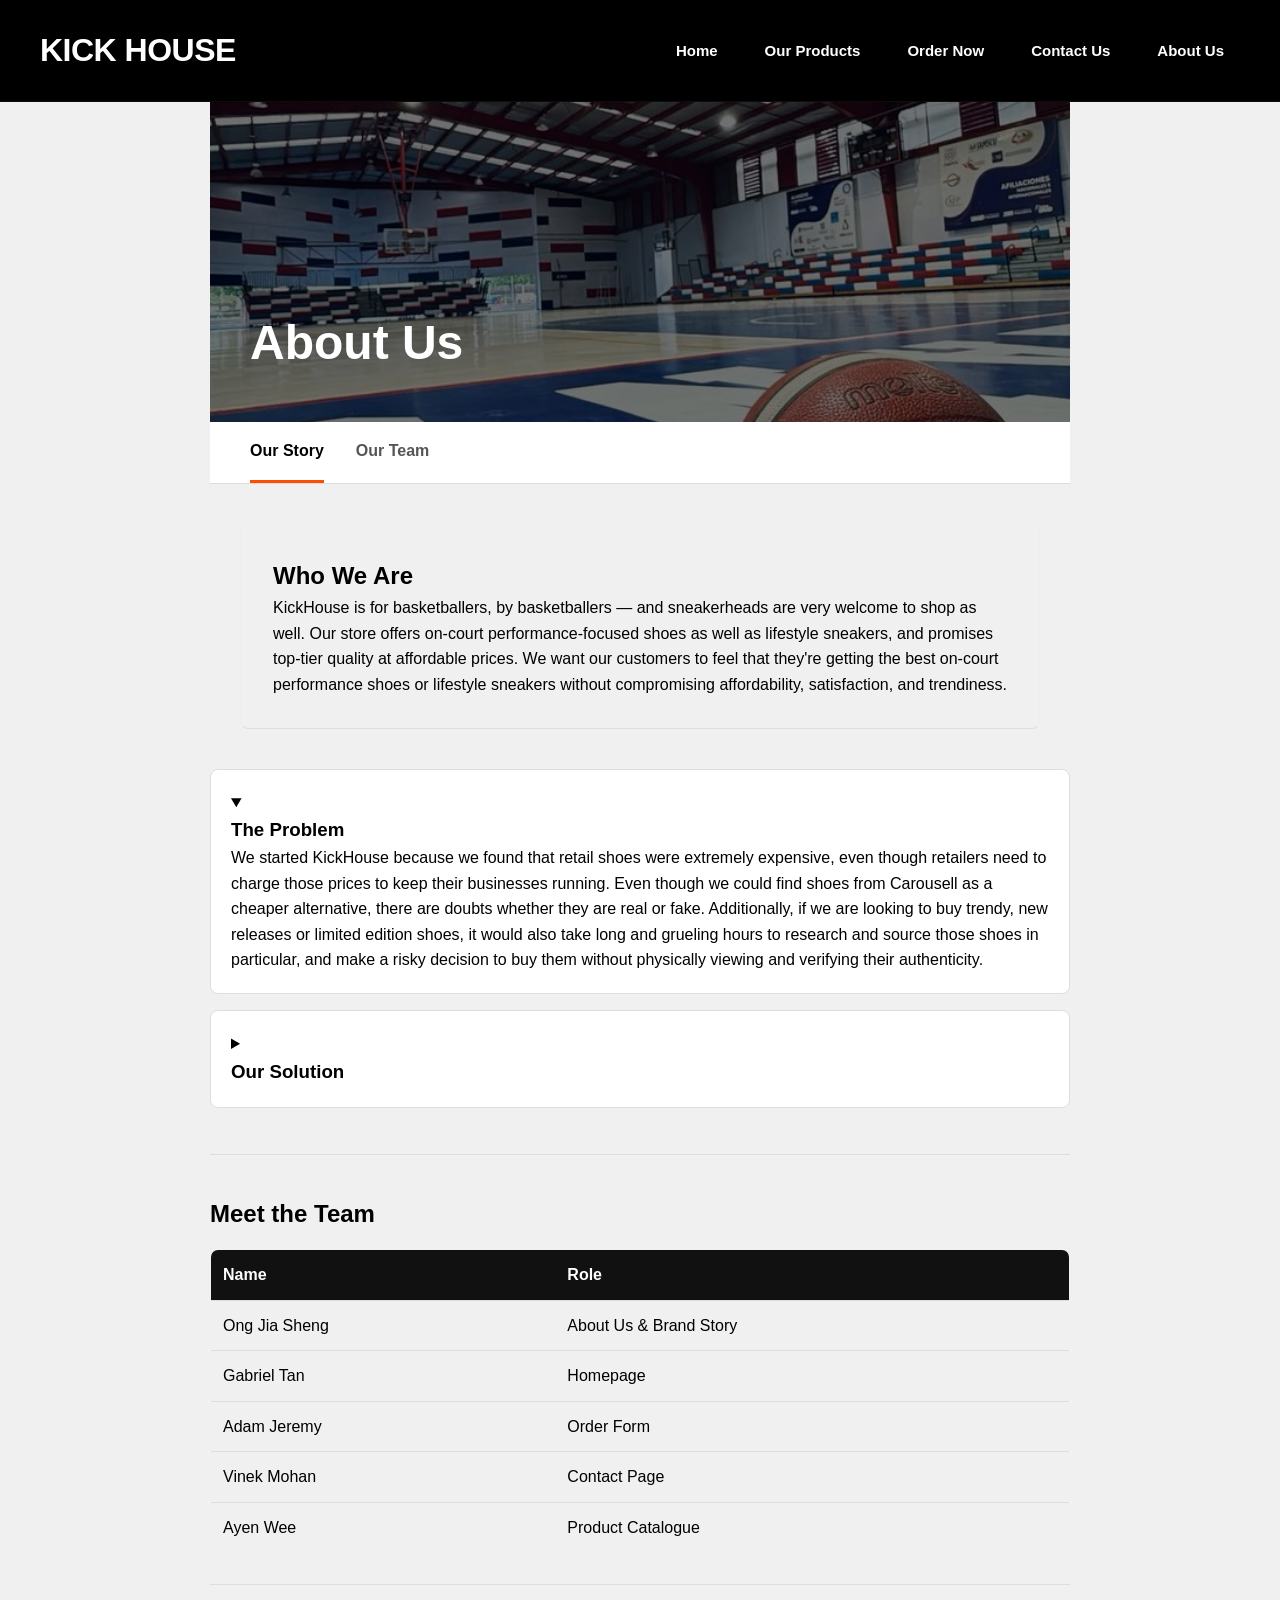
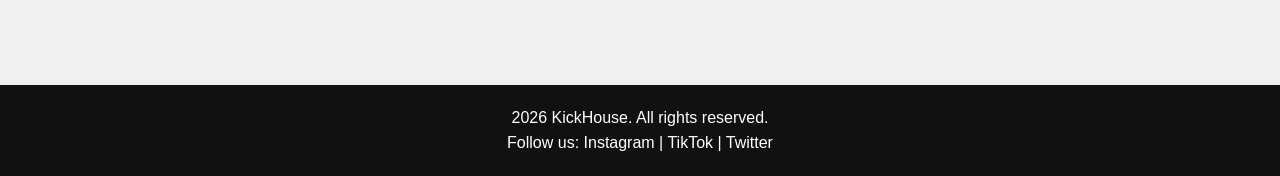
==== commit 37981456: "djbsbd" ====
--- a/about.html
+++ b/about.html
@@ -1,218 +1,143 @@
 <!-- Author: Ong Jia Sheng, 261051H -->
 <!doctype html>
 <html>
-  <head>
-    <meta charset="UTF-8" />
-    <meta name="viewport" content="width=device-width, initial-scale=1.0" />
-    <title>About Us | KickHouse</title>
-    <link rel="stylesheet" href="css/style.css" />
-  </head>
 
-  <body>
-    <header
-      style="
-        display: flex;
-        justify-content: space-between;
-        align-items: center;
-        padding: 25px 40px;
-        background-color: #0c0000;
-        border-bottom: 1px solid rgba(16, 1, 1, 0.984);
-      "
-    >
-      <a
-        href="index.html"
-        class="logo"
-        style="
-          font-family: sans-serif;
-          font-size: 32px;
-          font-weight: 800;
-          letter-spacing: -0.5px;
-          text-decoration: none;
-          color: white;
-        "
-        >KICK HOUSE</a
-      >
+<head>
+  <meta charset="UTF-8" />
+  <meta name="viewport" content="width=device-width, initial-scale=1.0" />
+  <title>About Us | KickHouse</title>
+  <link rel="stylesheet" href="css/style.css" />
+</head>
 
-      <nav>
-        <ul
-          style="
-            display: flex;
-            list-style: none;
-            padding: 0;
-            margin: 0;
-            gap: 15px;
-            font-family: sans-serif;
-          "
-        >
-          <li>
-            <a
-              href="index.html"
-              style="
-                color: white;
-                text-decoration: none;
-                font-weight: 600;
-                font-size: 15px;
-                padding: 8px 16px;
-                background-color: transparent;
-              "
-              >Home</a
-            >
-          </li>
-          <li>
-            <a
-              href="products.html"
-              style="
-                color: white;
-                text-decoration: none;
-                font-weight: 600;
-                font-size: 15px;
-                padding: 8px 16px;
-                background-color: transparent;
-              "
-              >Our Products</a
-            >
-          </li>
-          <li>
-            <a
-              href="orders.html"
-              style="
-                color: white;
-                text-decoration: none;
-                font-weight: 600;
-                font-size: 15px;
-                padding: 8px 16px;
-                background-color: transparent;
-              "
-              >Order Now</a
-            >
-          </li>
-          <li>
-            <a
-              href="contact.html"
-              style="
-                color: white;
-                text-decoration: none;
-                font-weight: 600;
-                font-size: 15px;
-                padding: 8px 16px;
-                background-color: transparent;
-              "
-              >Contact Us</a
-            >
-          </li>
-          <li>
-            <a
-              href="about.html"
-              style="
-                color: white;
-                text-decoration: none;
-                font-weight: 600;
-                font-size: 15px;
-                padding: 8px 16px;
-                background-color: transparent;
-              "
-              >About Us</a
-            >
-          </li>
-        </ul>
-      </nav>
-    </header>
+<body>
+  <header
+    style="display: flex; justify-content: space-between; align-items: center; padding: 25px 40px; background-color: #000000; border-bottom: 1px solid rgba(255,255,255,0.05);">
+    <a href="index.html" class="logo"
+      style="font-family: sans-serif; font-size: 32px; font-weight: 800; letter-spacing: -0.5px; text-decoration: none; color: white;">
+      KICK HOUSE
+    </a>
 
-    <main>
-      <section class="page-banner">
-        <div class="banner-overlay">
-          <h1>About Us</h1>
-        </div>
-      </section>
 
-      <nav class="sub-nav">
-        <ul>
-          <li><a href="#mission" class="sub-active">Our Story</a></li>
-          <li><a href="#team">Our Team</a></li>
-        </ul>
-      </nav>
 
-      <section id="mission" class="content-card">
-        <h2>Who We Are</h2>
+
+
+    <nav>
+      <ul style="display: flex; list-style: none; padding: 0; margin: 0; gap: 15px; font-family: sans-serif;">
+        <li><a href="index.html"
+            style="color: white; text-decoration: none; font-weight: 600; font-size: 15px; padding: 8px 16px; background-color: transparent;">Home</a>
+        </li>
+        <li><a href="products.html"
+            style="color: white; text-decoration: none; font-weight: 600; font-size: 15px; padding: 8px 16px; background-color: transparent;">Our
+            Products</a></li>
+        <li><a href="orders.html"
+            style="color: white; text-decoration: none; font-weight: 600; font-size: 15px; padding: 8px 16px; background-color: transparent;">Order
+            Now</a></li>
+        <li><a href="contact.html"
+            style="color: white; text-decoration: none; font-weight: 600; font-size: 15px; padding: 8px 16px; background-color: transparent;">Contact
+            Us</a></li>
+        <li><a href="about.html"
+            style="color: white; text-decoration: none; font-weight: 600; font-size: 15px; padding: 8px 16px; background-color: transparent;">About
+            Us</a></li>
+      </ul>
+    </nav>
+  </header>
+
+  <main>
+    <section class="page-banner basketball-banner">
+      <div class="banner-overlay">
+        <h1>About Us</h1>
+      </div>
+    </section>
+
+    <nav class="sub-nav">
+      <ul>
+        <li><a href="#mission" class="sub-active">Our Story</a></li>
+        <li><a href="#team">Our Team</a></li>
+      </ul>
+    </nav>
+
+    <section id="mission" class="content-card">
+      <h2>Who We Are</h2>
+      <p>
+        KickHouse is for basketballers, by basketballers — and sneakerheads
+        are very welcome to shop as well. Our store offers on-court
+        performance-focused shoes as well as lifestyle sneakers, and promises
+        top-tier quality at affordable prices. We want our customers to feel
+        that they're getting the best on-court performance shoes or lifestyle
+        sneakers without compromising affordability, satisfaction, and
+        trendiness.
+      </p>
+    </section>
+
+    <section id="history">
+      <details open>
+        <summary>
+          <h3>The Problem</h3>
+        </summary>
         <p>
-          KickHouse is for basketballers, by basketballers — and sneakerheads
-          are very welcome to shop as well. Our store offers on-court
-          performance-focused shoes as well as lifestyle sneakers, and promises
-          top-tier quality at affordable prices. We want our customers to feel
-          that they're getting the best on-court performance shoes or lifestyle
-          sneakers without compromising affordability, satisfaction, and
-          trendiness.
+          We started KickHouse because we found that retail shoes were
+          extremely expensive, even though retailers need to charge those
+          prices to keep their businesses running. Even though we could find
+          shoes from Carousell as a cheaper alternative, there are doubts
+          whether they are real or fake. Additionally, if we are looking to
+          buy trendy, new releases or limited edition shoes, it would also
+          take long and grueling hours to research and source those shoes in
+          particular, and make a risky decision to buy them without physically
+          viewing and verifying their authenticity.
         </p>
-      </section>
+      </details>
 
-      <section id="history">
-        <details open>
-          <summary>
-            <h3>The Problem</h3>
-          </summary>
-          <p>
-            We started KickHouse because we found that retail shoes were
-            extremely expensive, even though retailers need to charge those
-            prices to keep their businesses running. Even though we could find
-            shoes from Carousell as a cheaper alternative, there are doubts
-            whether they are real or fake. Additionally, if we are looking to
-            buy trendy, new releases or limited edition shoes, it would also
-            take long and grueling hours to research and source those shoes in
-            particular, and make a risky decision to buy them without physically
-            viewing and verifying their authenticity.
-          </p>
-        </details>
+      <details>
+        <summary>
+          <h3>Our Solution</h3>
+        </summary>
+        <p>
+          Hence, we started KickHouse to sell authentic basketball shoes and
+          sneakers with extremely low markup costs and transparent pricing.
+          Additionally, we sell the trendiest shoes based on the shoe market,
+          as well as guarantee the authenticity of limited edition shoes,
+          which are available for in-person viewing. We currently operate the
+          store fully digital to reduce any unnecessary expenses, so that we
+          can keep the pricing as transparent as possible.
+        </p>
+      </details>
+    </section>
 
-        <details>
-          <summary>
-            <h3>Our Solution</h3>
-          </summary>
-          <p>
-            Hence, we started KickHouse to sell authentic basketball shoes and
-            sneakers with extremely low markup costs and transparent pricing.
-            Additionally, we sell the trendiest shoes based on the shoe market,
-            as well as guarantee the authenticity of limited edition shoes,
-            which are available for in-person viewing. We currently operate the
-            store fully digital to reduce any unnecessary expenses, so that we
-            can keep the pricing as transparent as possible.
-          </p>
-        </details>
-      </section>
+    <section id="team">
+      <h2>Meet the Team</h2>
+      <table>
+        <tr>
+          <th>Name</th>
+          <th>Role</th>
+        </tr>
+        <tr>
+          <td>Ong Jia Sheng</td>
+          <td>About Us & Brand Story</td>
+        </tr>
+        <tr>
+          <td>Gabriel Tan</td>
+          <td>Homepage</td>
+        </tr>
+        <tr>
+          <td>Adam Jeremy</td>
+          <td>Order Form</td>
+        </tr>
+        <tr>
+          <td>Vinek Mohan</td>
+          <td>Contact Page</td>
+        </tr>
+        <tr>
+          <td>Ayen Wee</td>
+          <td>Product Catalogue</td>
+        </tr>
+      </table>
+    </section>
+  </main>
 
-      <section id="team">
-        <h2>Meet the Team</h2>
-        <table>
-          <tr>
-            <th>Name</th>
-            <th>Role</th>
-          </tr>
-          <tr>
-            <td>Ong Jia Sheng</td>
-            <td>About Us & Brand Story</td>
-          </tr>
-          <tr>
-            <td>Gabriel Tan</td>
-            <td>Homepage</td>
-          </tr>
-          <tr>
-            <td>Adam Jeremy</td>
-            <td>Order Form</td>
-          </tr>
-          <tr>
-            <td>Vinek Mohan</td>
-            <td>Contact Page</td>
-          </tr>
-          <tr>
-            <td>Ayen Wee</td>
-            <td>Product Catalogue</td>
-          </tr>
-        </table>
-      </section>
-    </main>
+  <footer>
+    <p>2026 KickHouse. All rights reserved.</p>
+    <p>Follow us: Instagram | TikTok | Twitter</p>
+  </footer>
+</body>
 
-    <footer>
-      <p>2026 KickHouse. All rights reserved.</p>
-      <p>Follow us: Instagram | TikTok | Twitter</p>
-    </footer>
-  </body>
-</html>
+</html>
--- a/css/style.css
+++ b/css/style.css
@@ -100,7 +100,7 @@
   flex: 1;
 }
 
-body > section {
+body>section {
   opacity: 0;
   animation: fadeInUp 0.5s ease-out forwards;
   animation-delay: 0.3s;
@@ -123,28 +123,28 @@
   animation: fadeInUp 0.4s ease-out both;
 }
 
-main > * {
+main>* {
   opacity: 0;
   animation: fadeInUp 0.5s ease-out forwards;
 }
 
-main > *:nth-child(1) {
+main>*:nth-child(1) {
   animation-delay: 0.15s;
 }
 
-main > *:nth-child(2) {
+main>*:nth-child(2) {
   animation-delay: 0.3s;
 }
 
-main > *:nth-child(3) {
+main>*:nth-child(3) {
   animation-delay: 0.45s;
 }
 
-main > *:nth-child(4) {
+main>*:nth-child(4) {
   animation-delay: 0.6s;
 }
 
-main > *:nth-child(5) {
+main>*:nth-child(5) {
   animation-delay: 0.75s;
 }
 
@@ -207,17 +207,28 @@
   width: auto;
 }
 
-/* ===== PAGE BANNER ===== */
+/* Shared banner design */
 .page-banner {
   height: 320px;
   background-color: #111111;
-  background-image:
-    linear-gradient(rgba(0, 0, 0, 0.55), rgba(0, 0, 0, 0.55)),
-    url("../images/basketball-court.jpg");
   background-size: cover;
   background-position: center;
   display: flex;
   align-items: flex-end;
+}
+
+/* Basketball webpage image */
+.basketball-banner {
+  background-image:
+    linear-gradient(rgba(0, 0, 0, 0.55), rgba(0, 0, 0, 0.55)),
+    url("../images/basketball-court.jpg");
+}
+
+/* Contact webpage image */
+.contact-banner {
+  background-image:
+    linear-gradient(rgba(0, 0, 0, 0.55), rgba(0, 0, 0, 0.55)),
+    url("../images/contactspage.jpg")
 }
 
 .banner-overlay {
@@ -469,7 +480,272 @@
   color: rgb(0, 0, 0);
   font-size: 30pt;
 }
+
 p.PhonesNo {
   color: rgb(0, 0, 0);
   font-size: 20pt;
 }
+
+img {
+  max-width: 100%;
+  height: auto;
+}
+
+/* boxes in % rather than px */
+.column {
+  width: 50%;
+}
+
+* {
+  box-sizing: border-box;
+}
+
+@media (max-width: 600px) {
+
+  /* stack the menu vertically */
+  nav a {
+    display: block;
+  }
+
+  /* cards become full width */
+  .card {
+    width: 100%;
+  }
+
+  h1 {
+    font-size: 18pt;
+  }
+}
+
+@media (max-width: 600px) {
+
+  /* Keep main menu on a single scrolling row */
+  header nav ul {
+    display: flex;
+    flex-wrap: nowrap;
+    /* Keeps everything in one straight line */
+    overflow-x: auto;
+    /* Enables horizontal scrolling */
+    white-space: nowrap;
+    /* Prevents text from breaking onto new lines */
+    -webkit-overflow-scrolling: touch;
+    /* Smooth scrolling on iOS */
+    padding: 8px 12px;
+    gap: 8px;
+    /* Consistent spacing between links */
+  }
+
+  /* Optimize link size for touch targets while keeping them compact */
+  header nav ul li a {
+    padding: 8px 14px;
+    font-size: 13px;
+    flex-shrink: 0;
+    /* Prevents buttons from squishing */
+  }
+
+  /* Keep sub-navigation on a single scrolling row as well */
+  .sub-nav {
+    padding: 0 16px;
+    overflow-x: auto;
+    -webkit-overflow-scrolling: touch;
+  }
+
+  .sub-nav ul {
+    display: flex;
+    flex-wrap: nowrap;
+    gap: 20px;
+  }
+
+  .sub-nav a {
+    white-space: nowrap;
+    padding: 12px 0;
+    font-size: 14px;
+  }
+}
+
+@media (max-width: 600px) {
+
+  /* 1. Stack Header vertically and center everything */
+  header {
+    background-color: #000000;
+    padding: 12px 6px;
+    display: flex;
+    flex-direction: column;
+    align-items: center;
+    gap: 10px;
+  }
+
+  /* 2. Scaled Centered Logo */
+  .header-logo {
+    height: 22px;
+    /* Adjusted height to keep header compact */
+    width: auto;
+    margin: 0 auto;
+    display: block;
+  }
+
+  header nav {
+    width: 100%;
+  }
+
+  /* 3. Force all 5 links into 1 horizontal row */
+  header nav ul {
+    display: flex;
+    flex-wrap: nowrap;
+    /* Prevents dropping to a 2nd line */
+    justify-content: space-evenly;
+    /* Spreads all 5 buttons across the screen */
+    align-items: center;
+    width: 100%;
+    padding: 0;
+    margin: 0;
+    gap: 2px;
+    /* Tiny gap between buttons */
+  }
+
+  header nav ul li {
+    flex: 1;
+    /* Gives each button equal width */
+    text-align: center;
+  }
+
+  /* 4. Compact button styling to fit iPhone screens */
+  header nav ul li a {
+    display: block;
+    padding: 6px 2px;
+    /* Minimal horizontal padding */
+    font-size: 10px;
+    /* Scaled font size so text fits */
+    letter-spacing: -0.3px;
+    /* Tightens word width slightly */
+    white-space: nowrap;
+    /* Keeps each button title on 1 line */
+    background: #2c3e5d;
+    border-radius: 3px;
+  }
+}
+
+@media (max-width: 600px) {
+
+  /* 1. Slim Header Container */
+  header {
+    background-color: #000000;
+    padding: 4px 2px;
+    /* Micro vertical padding */
+    display: flex;
+    flex-direction: column;
+    align-items: center;
+    gap: 3px;
+    /* Minimal gap between logo & nav */
+  }
+
+  /* 2. Tiny Logo */
+  .header-logo {
+    height: 12px;
+    /* Ultra-small title logo */
+    width: auto;
+    margin: 0 auto;
+    display: block;
+  }
+
+  header nav {
+    width: 100%;
+  }
+
+  /* 3. Ultra-Tight Navigation Bar */
+  header nav ul {
+    display: flex;
+    flex-wrap: nowrap;
+    justify-content: space-between;
+    align-items: center;
+    width: 100%;
+    padding: 0;
+    margin: 0;
+    gap: 1px;
+    /* 1px space between buttons */
+  }
+
+  header nav ul li {
+    flex: 1;
+    text-align: center;
+  }
+
+  /* 4. Micro Button Text */
+  header nav ul li a {
+    display: block;
+    padding: 3px 0;
+    /* Minimal top/bottom padding */
+    font-size: 7.5px;
+    /* Micro font size */
+    font-weight: 600;
+    letter-spacing: -0.5px;
+    /* Max letter squeezing */
+    white-space: nowrap;
+    background: #2c3e5d;
+    border-radius: 2px;
+  }
+}
+
+@media (max-width: 600px) {
+
+  /* 1. Header Container */
+  header {
+    background-color: #000000;
+    padding: 6px 2px;
+    display: flex;
+    flex-direction: column;
+    align-items: center;
+    gap: 4px;
+    width: 100%;
+  }
+
+  /* 2. Extra Small "KICKHOUSE" Title */
+  header h1,
+  .header-logo {
+    font-size: 11px !important;
+    height: auto;
+    margin: 0 auto !important;
+    text-align: center;
+    color: #ffffff;
+    letter-spacing: 0.5px;
+    text-transform: uppercase;
+  }
+
+  header nav {
+    width: 100%;
+    overflow: hidden !important;
+    /* Disables horizontal scroll completely */
+  }
+
+  /* 3. Single-Row Nav Container */
+  header nav ul {
+    display: flex !important;
+    flex-wrap: nowrap !important;
+    justify-content: space-between !important;
+    align-items: center;
+    width: 100%;
+    padding: 0 !important;
+    margin: 0 !important;
+    gap: 1px;
+  }
+
+  header nav ul li {
+    flex: 1;
+    text-align: center;
+  }
+
+  /* 4. Compact Nav Buttons */
+  header nav ul li a {
+    display: block;
+    padding: 4px 1px !important;
+    /* Reduced vertical padding */
+    font-size: 9.5px !important;
+    /* Slightly smaller font to avoid scroll/cut-off */
+    font-weight: 600 !important;
+    letter-spacing: -0.4px;
+    /* Squeezes letters slightly */
+    white-space: nowrap !important;
+    /* Prevents text breaking into two lines */
+    text-decoration: none;
+  }
+}
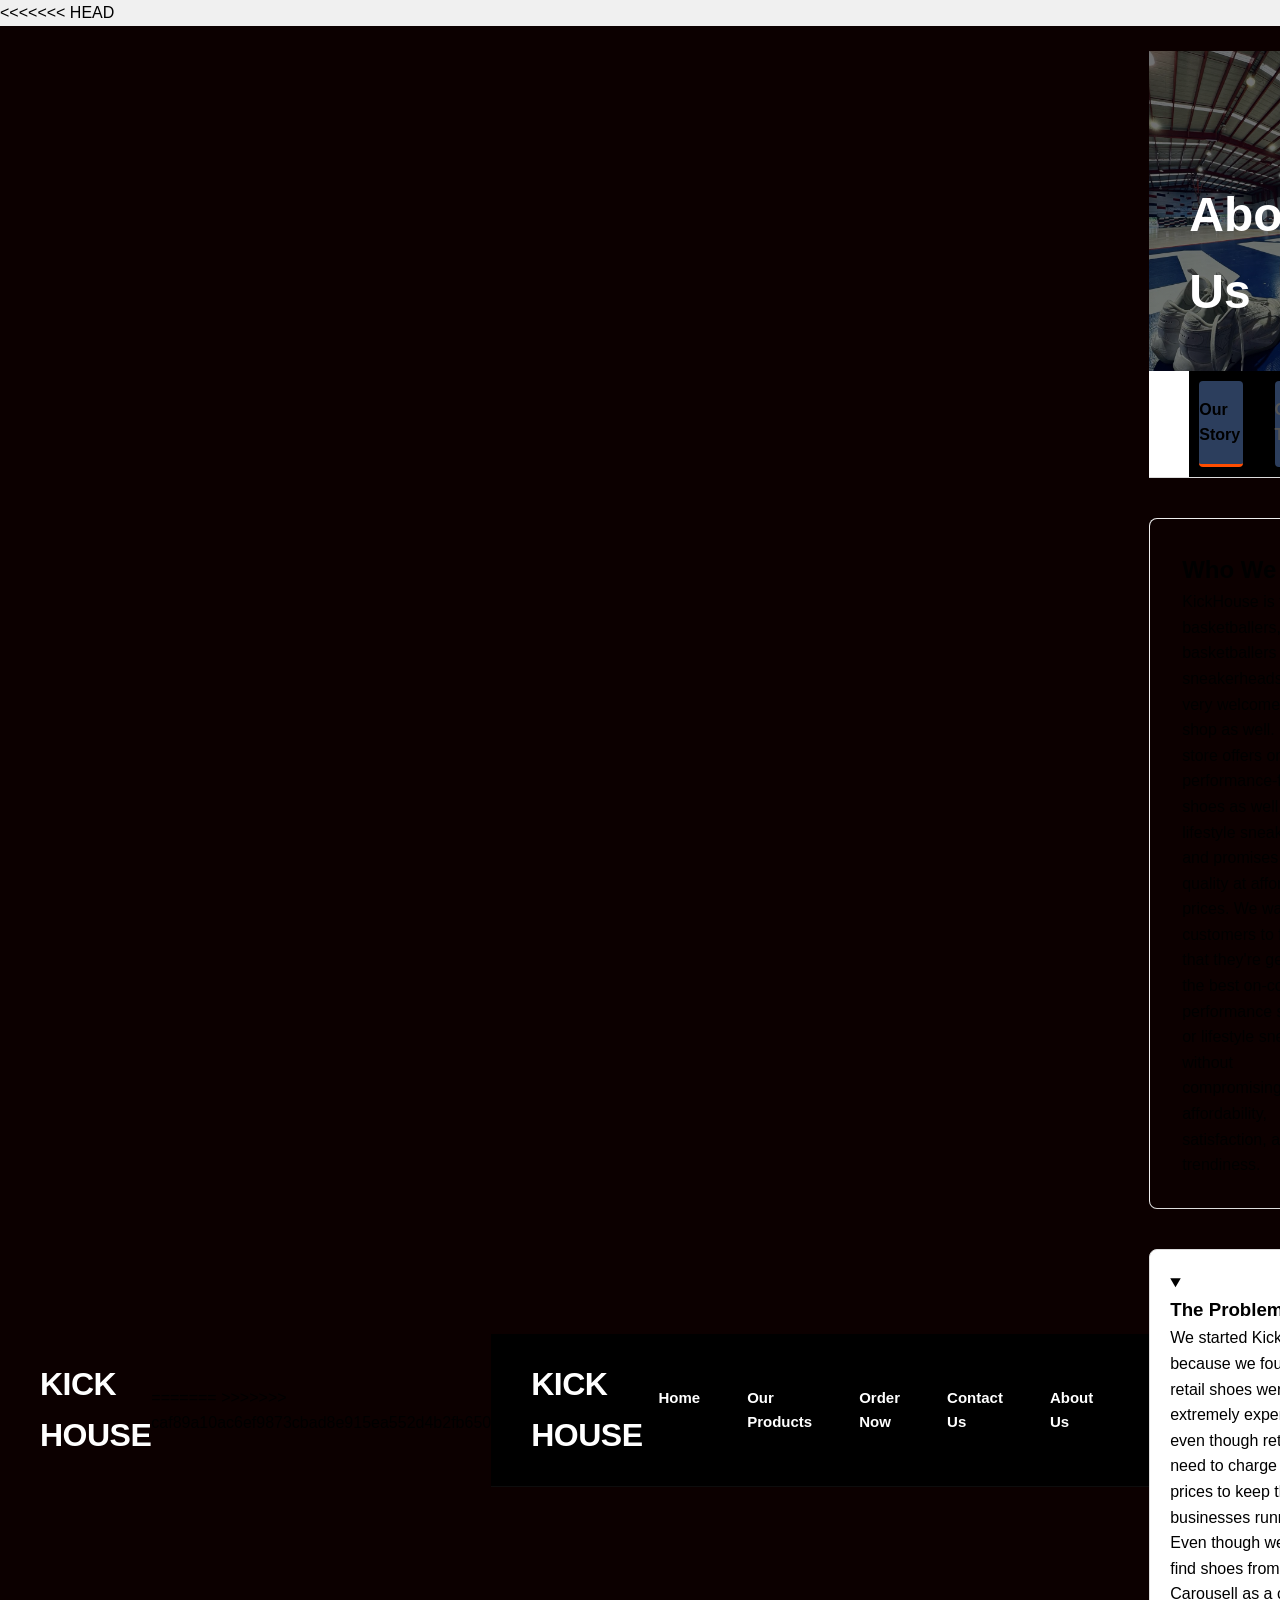
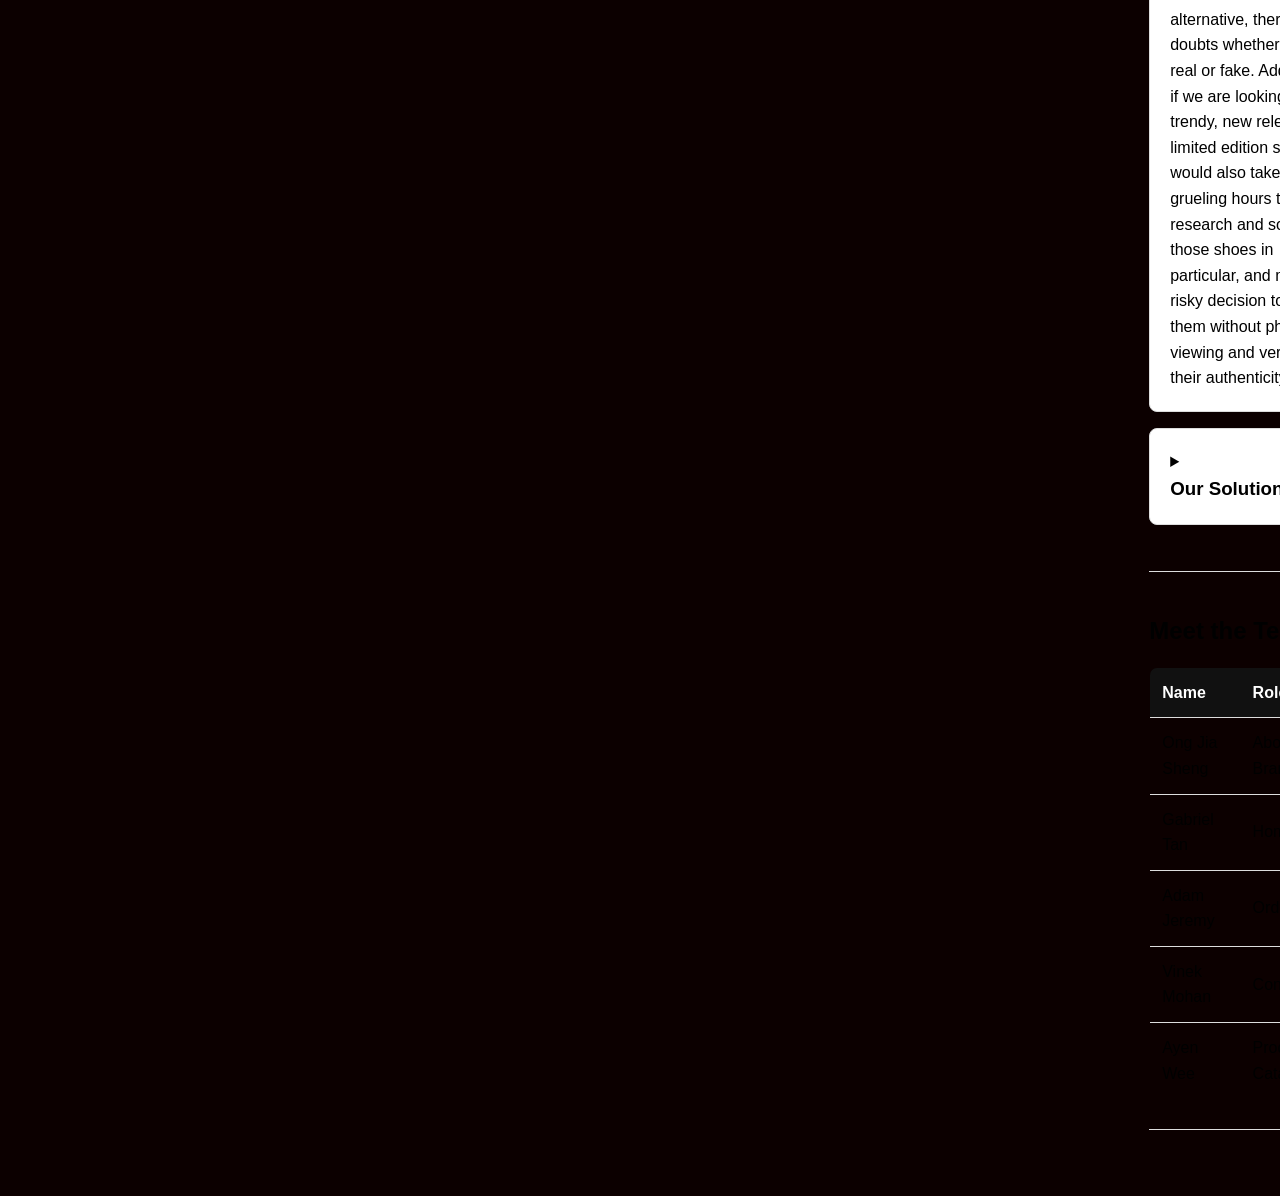
==== commit e27dc4f1: "Merge branch 'main' of https://github.com/Glabblur/vinek into about" ====
--- a/about.html
+++ b/about.html
@@ -2,12 +2,39 @@
 <!doctype html>
 <html>
 
+<<<<<<< HEAD
+  <body>
+    <header
+      style="
+        display: flex;
+        justify-content: space-between;
+        align-items: center;
+        padding: 25px 40px;
+        background-color: #0c0000;
+        border-bottom: 1px solid rgba(16, 1, 1, 0.984);
+      "
+    >
+      <a
+        href="index.html"
+        class="logo"
+        style="
+          font-family: sans-serif;
+          font-size: 32px;
+          font-weight: 800;
+          letter-spacing: -0.5px;
+          text-decoration: none;
+          color: white;
+        "
+        >KICK HOUSE</a
+      >
+=======
 <head>
   <meta charset="UTF-8" />
   <meta name="viewport" content="width=device-width, initial-scale=1.0" />
   <title>About Us | KickHouse</title>
   <link rel="stylesheet" href="css/style.css" />
 </head>
+>>>>>>> caf89a10ac6ef9873cbad8e915ea552d4b2fb650
 
 <body>
   <header
--- a/css/style.css
+++ b/css/style.css
@@ -1,6 +1,184 @@
-/* ===== RESET ===== */
+/* ===== 1. RESET & BASE STYLES ===== */
+* {
+  margin: 0;
+  padding: 0;
+  box-sizing: border-box;
+}
+
 html {
   scroll-behavior: smooth;
+  height: 100%;
+}
+
+body {
+  height: 100%;
+  min-height: 100vh;
+  display: flex;
+  flex-direction: column;
+  font-family: "Arial", sans-serif;
+  line-height: 1.6;
+  background: #f0f0f0;
+  color: #000000;
+}
+
+body > section {
+  opacity: 0;
+  animation: fadeInUp 0.5s ease-out forwards;
+  animation-delay: 0.3s;
+}
+
+/* ===== 2. KEYFRAMES & ANIMATIONS ===== */
+@keyframes fadeInUp {
+  from {
+    opacity: 0;
+    transform: translateY(20px);
+  }
+  to {
+    opacity: 1;
+    transform: translateY(0);
+  }
+}
+
+header {
+  animation: fadeInUp 0.4s ease-out both;
+}
+
+body > section {
+  opacity: 0;
+  animation: fadeInUp 0.5s ease-out forwards;
+  animation-delay: 0.3s;
+}
+
+main > * {
+  opacity: 0;
+  animation: fadeInUp 0.5s ease-out forwards;
+}
+
+main > *:nth-child(1) {
+  animation-delay: 0.15s;
+}
+
+main > *:nth-child(2) {
+  animation-delay: 0.3s;
+}
+
+main > *:nth-child(3) {
+  animation-delay: 0.45s;
+}
+
+main > *:nth-child(4) {
+  animation-delay: 0.6s;
+}
+
+main > *:nth-child(5) {
+  animation-delay: 0.75s;
+}
+
+/* ===== 3. HEADER & NAVIGATION ===== */
+.header-logo {
+  height: 32px;
+  width: auto;
+}
+
+header nav ul {
+  list-style-type: none;
+  background-color: #000000;
+  padding: 10px;
+}
+
+header nav ul li {
+  display: inline-block;
+}
+
+header nav ul li a {
+  display: inline-block;
+  padding: 10px 18px;
+  border-radius: 4px;
+  color: #ffffff;
+  background: #2c3e5d;
+  text-decoration: none;
+  transition: background 0.2s;
+}
+
+header nav ul li a:hover,
+header nav ul li a.active {
+  background: #e8963c;
+}
+
+/* Sub-navigation Tabs */
+.sub-nav {
+  background-color: #ffffff;
+  border-bottom: 1px solid #ddd;
+  padding: 0 40px;
+}
+
+.sub-nav ul {
+  list-style: none;
+  display: flex;
+  gap: 32px;
+}
+
+.sub-nav a {
+  display: inline-block;
+  padding: 16px 0;
+  color: #555555;
+  text-decoration: none;
+  font-weight: 600;
+  border-bottom: 3px solid transparent;
+}
+
+.sub-nav a.sub-active {
+  color: #000000;
+  border-bottom: 3px solid #ff4d00;
+}
+
+/* ===== 4. HERO & PAGE BANNERS ===== */
+.hero {
+  color: #ffffff;
+  padding: 30px;
+  background: #1b2a4a;
+}
+
+/* ===== PAGE BANNER ===== */
+.page-banner {
+  height: 320px;
+  background-color: #111111;
+  background-size: cover;
+  background-position: center;
+  display: flex;
+  align-items: flex-end;
+}
+
+/* Basketball webpage image */
+.basketball-banner {
+  background-image:
+    linear-gradient(rgba(0, 0, 0, 0.55), rgba(0, 0, 0, 0.55)),
+    url("../images/basketball-court.jpg");
+}
+
+/* Contact webpage image */
+.contact-banner {
+  background-image:
+    linear-gradient(rgba(0, 0, 0, 0.55), rgba(0, 0, 0, 0.55)),
+    url("../images/contactspage.jpg");
+}
+
+.banner-overlay {
+  padding: 40px;
+}
+
+.banner-overlay h1 {
+  color: #ffffff;
+  font-size: 48px;
+  font-weight: 700;
+}
+
+/* ===== 5. PRODUCTS GRID & CARDS ===== */
+.product-grid {
+  display: grid;
+  grid-template-columns: repeat(3, 1fr);
+  gap: 24px;
+  padding: 20px 40px;
 }
 
 .product-card {
@@ -9,50 +187,35 @@
   transition:
     box-shadow 0.2s,
     transform 0.2s;
-}
-
-.product-card:nth-child(1) {
-  animation-delay: 0.1s;
-}
-
-.product-card:nth-child(2) {
-  animation-delay: 0.2s;
-}
-
-.product-card:nth-child(3) {
-  animation-delay: 0.3s;
-}
-
-.product-card:nth-child(4) {
-  animation-delay: 0.4s;
-}
-
-.product-card:nth-child(5) {
-  animation-delay: 0.5s;
-}
-
-.product-card:nth-child(6) {
-  animation-delay: 0.6s;
-}
-
-.product-card:hover {
-  box-shadow: 0 4px 12px rgba(0, 0, 0, 0.1);
-  transform: translateY(-4px);
-}
-
-.product-grid {
-  display: grid;
-  grid-template-columns: repeat(3, 1fr);
-  gap: 24px;
-  padding: 20px 40px;
-}
-
-.product-card {
   border: 1px solid #ccc;
   border-radius: 8px;
   padding: 20px;
   text-align: center;
-  background: white;
+  background: #ffffff;
+}
+
+.product-card:nth-child(1) {
+  animation-delay: 0.1s;
+}
+.product-card:nth-child(2) {
+  animation-delay: 0.2s;
+}
+.product-card:nth-child(3) {
+  animation-delay: 0.3s;
+}
+.product-card:nth-child(4) {
+  animation-delay: 0.4s;
+}
+.product-card:nth-child(5) {
+  animation-delay: 0.5s;
+}
+.product-card:nth-child(6) {
+  animation-delay: 0.6s;
+}
+
+.product-card:hover {
+  box-shadow: 0 4px 12px rgba(0, 0, 0, 0.1);
+  transform: translateY(-4px);
 }
 
 .product-card img {
@@ -73,87 +236,20 @@
   margin-bottom: 12px;
 }
 
-@media (max-width: 900px) {
-  .product-grid {
-    grid-template-columns: repeat(2, 1fr);
-  }
-}
-
-@media (max-width: 600px) {
-  .product-grid {
-    grid-template-columns: 1fr;
-  }
-}
-
-html,
-body {
-  height: 100%;
-}
-
-body {
-  display: flex;
-  flex-direction: column;
-  min-height: 100vh;
-}
-
-.order-section {
-  flex: 1;
-}
-
-body>section {
-  opacity: 0;
-  animation: fadeInUp 0.5s ease-out forwards;
-  animation-delay: 0.3s;
-}
-
-/* ===== STAGGERED ENTRANCE ANIMATION ===== */
-@keyframes fadeInUp {
-  from {
-    opacity: 0;
-    transform: translateY(20px);
-  }
-
-  to {
-    opacity: 1;
-    transform: translateY(0);
-  }
-}
-
-header {
-  animation: fadeInUp 0.4s ease-out both;
-}
-
-main>* {
-  opacity: 0;
-  animation: fadeInUp 0.5s ease-out forwards;
-}
-
-main>*:nth-child(1) {
-  animation-delay: 0.15s;
-}
-
-main>*:nth-child(2) {
-  animation-delay: 0.3s;
-}
-
-main>*:nth-child(3) {
-  animation-delay: 0.45s;
-}
-
-main>*:nth-child(4) {
-  animation-delay: 0.6s;
-}
-
-main>*:nth-child(5) {
-  animation-delay: 0.75s;
-}
-
-footer {
-  opacity: 0;
-  animation: fadeInUp 0.5s ease-out forwards;
-  animation-delay: 0.9s;
-}
-
+.content-card {
+  max-width: 800px;
+  margin: 40px auto;
+  padding: 32px;
+  border: 1px solid #eee;
+  border-radius: 8px;
+}
+
+.card:hover {
+  box-shadow: 6px 6px 14px #999;
+  transition: 0.3s;
+}
+
+/* ===== 6. CONTENT SECTIONS & TABLES ===== */
 #mission,
 #history,
 #team {
@@ -167,181 +263,20 @@
   border-radius: 8px;
   padding: 20px;
   margin-bottom: 16px;
-  background: white;
+  background: #ffffff;
 }
 
 #history summary {
   cursor: pointer;
 }
 
-table {
-  border: 1px solid #ddd;
-  border-radius: 8px;
-  overflow: hidden;
-}
-
-* {
-  margin: 0;
-  padding: 0;
-  box-sizing: border-box;
-}
-
-/* ===== BASE ===== */
-body {
-  margin: 0;
-  font-family: "Arial", sans-serif;
-  line-height: 1.6;
-  background: #f0f0f0;
-  color: black;
-}
-
-main {
-  max-width: 900px;
-  margin: 0 auto;
-  padding: 0 20px;
-}
-
-/* ===== HEADER / LOGO ===== */
-.header-logo {
-  height: 32px;
-  width: auto;
-}
-
-/* Shared banner design */
-.page-banner {
-  height: 320px;
-  background-color: #111111;
-  background-size: cover;
-  background-position: center;
-  display: flex;
-  align-items: flex-end;
-}
-
-/* Basketball webpage image */
-.basketball-banner {
-  background-image:
-    linear-gradient(rgba(0, 0, 0, 0.55), rgba(0, 0, 0, 0.55)),
-    url("../images/basketball-court.jpg");
-}
-
-/* Contact webpage image */
-.contact-banner {
-  background-image:
-    linear-gradient(rgba(0, 0, 0, 0.55), rgba(0, 0, 0, 0.55)),
-    url("../images/contactspage.jpg")
-}
-
-.banner-overlay {
-  padding: 40px;
-}
-
-.banner-overlay h1 {
-  color: #ffffff;
-  font-size: 48px;
-  font-weight: 700;
-}
-
-/* ===== SUB NAVIGATION (category tabs under banner) ===== */
-.sub-nav {
-  background-color: #ffffff;
-  border-bottom: 1px solid #ddd;
-  padding: 0 40px;
-}
-
-.sub-nav ul {
-  list-style: none;
-  display: flex;
-  gap: 32px;
-}
-
-.sub-nav a {
-  display: inline-block;
-  padding: 16px 0;
-  color: #555;
-  text-decoration: none;
-  font-weight: 600;
-  border-bottom: 3px solid transparent;
-}
-
-.sub-nav a.sub-active {
-  color: #000000;
-  border-bottom: 3px solid #ff4d00;
-}
-
-/* ===== MAIN NAVIGATION (site-wide nav bar) ===== */
-header nav ul {
-  list-style-type: none;
-  background-color: black;
-  padding: 10px;
-}
-
-nav li {
-  display: inline-block;
-}
-
-nav a {
-  color: rgb(0, 0, 0);
-  padding: 8px 16px;
-  text-decoration: none;
-}
-
-header nav ul li a {
-  display: inline-block;
-  padding: 10px 18px;
-  border-radius: 4px;
-  color: white;
-  background: #2c3e5d;
-  transition: background 0.2s;
-}
-
-header nav ul li a:hover,
-header nav ul li a.active {
-  background: #e8963c;
-}
-
-nav a:hover {
-  background: #f2a33c;
-}
-
-/* ===== HERO ===== */
-.hero {
-  color: white;
-  padding: 30px;
-  background: #1b2a4a;
-}
-
-/* ===== CONTACT PAGE ===== */
-h1.contact {
-  color: rgb(0, 0, 0);
-  font-size: 30pt;
-  font-family: sans-serif;
-}
-
-p.PhonesNo {
-  color: rgb(0, 0, 0);
-  font-size: 15pt;
-  font-family: sans-serif;
-}
-
-/* ===== CARDS / CONTENT BLOCKS ===== */
-.content-card {
-  max-width: 800px;
-  margin: 40px auto;
-  padding: 32px;
-  border: 1px solid #eee;
-  border-radius: 8px;
-}
-
-.card:hover {
-  box-shadow: 6px 6px 14px #999;
-  transition: 0.3s;
-}
-
-/* ===== TABLE (product catalogue) ===== */
 table {
   width: 100%;
   border-collapse: collapse;
   margin-top: 16px;
+  border: 1px solid #ddd;
+  border-radius: 8px;
+  overflow: hidden;
 }
 
 th,
@@ -356,8 +291,9 @@
   color: #ffffff;
 }
 
-/* ===== ORDER FORM SECTION ===== */
+/* ===== 7. ORDER FORM SECTION ===== */
 .order-section {
+  flex: 1;
   padding: 60px 40px;
   max-width: 1200px;
   margin: 0 auto;
@@ -369,7 +305,7 @@
 }
 
 .section-sub {
-  color: #666;
+  color: #666666;
   margin-bottom: 30px;
 }
 
@@ -380,14 +316,8 @@
   align-items: start;
 }
 
-@media (max-width: 768px) {
-  .order-layout {
-    grid-template-columns: 1fr;
-  }
-}
-
 fieldset {
-  background: white;
+  background: #ffffff;
   border: none;
   border-radius: 4px;
   padding: 30px;
@@ -399,7 +329,7 @@
   font-weight: bold;
   font-size: 18px;
   padding: 0;
-  color: black;
+  color: #000000;
 }
 
 .form-group {
@@ -412,7 +342,7 @@
 label {
   font-weight: 600;
   font-size: 14px;
-  color: black;
+  color: #000000;
 }
 
 input[type="text"],
@@ -425,8 +355,8 @@
   font-size: 15px;
   border-radius: 4px;
   width: 100%;
-  background: white;
-  color: black;
+  background: #ffffff;
+  color: #000000;
   border: 1px solid #ccc;
 }
 
@@ -455,7 +385,6 @@
   width: auto;
 }
 
-/* ===== BUTTONS ===== */
 .btn {
   padding: 18px 50px;
   font-size: 18px;
@@ -463,12 +392,28 @@
   border-radius: 4px;
   border: none;
   background: #e8963c;
-  color: white;
+  color: #ffffff;
   cursor: pointer;
 }
 
-/* ===== FOOTER ===== */
+/* ===== 8. CONTACT PAGE TYPOGRAPHY ===== */
+h1.contact {
+  color: #000000;
+  font-size: 30pt;
+  font-family: sans-serif;
+}
+
+p.PhonesNo {
+  color: #000000;
+  font-size: 20pt;
+  font-family: sans-serif;
+}
+
+/* ===== 9. FOOTER ===== */
 footer {
+  opacity: 0;
+  animation: fadeInUp 0.5s ease-out forwards;
+  animation-delay: 0.9s;
   text-align: center;
   padding: 20px;
   background-color: #111111;
@@ -480,7 +425,6 @@
   color: rgb(0, 0, 0);
   font-size: 30pt;
 }
-
 p.PhonesNo {
   color: rgb(0, 0, 0);
   font-size: 20pt;
@@ -501,7 +445,6 @@
 }
 
 @media (max-width: 600px) {
-
   /* stack the menu vertically */
   nav a {
     display: block;
@@ -518,7 +461,6 @@
 }
 
 @media (max-width: 600px) {
-
   /* Keep main menu on a single scrolling row */
   header nav ul {
     display: flex;
@@ -564,7 +506,6 @@
 }
 
 @media (max-width: 600px) {
-
   /* 1. Stack Header vertically and center everything */
   header {
     background-color: #000000;
@@ -626,7 +567,6 @@
 }
 
 @media (max-width: 600px) {
-
   /* 1. Slim Header Container */
   header {
     background-color: #000000;
@@ -687,7 +627,6 @@
 }
 
 @media (max-width: 600px) {
-
   /* 1. Header Container */
   header {
     background-color: #000000;
@@ -748,4 +687,354 @@
     /* Prevents text breaking into two lines */
     text-decoration: none;
   }
-}+}
+
+/* ==========================================
+   SECTION 1: CATEGORIES (BIG & SPACIOUS)
+   ========================================== */
+.categories-section {
+  background-color: #000000;
+  padding: 40px 15px;
+  text-align: center;
+  border-top: 1px solid rgba(255, 255, 255, 0.1);
+  border-bottom: 1px solid rgba(255, 255, 255, 0.1);
+  width: 100%;
+  box-sizing: border-box;
+}
+
+.categories-header {
+  font-size: 28px;
+  font-weight: 800;
+  text-transform: uppercase;
+  letter-spacing: 2.5px;
+  margin: 0 0 35px 0;
+  color: #ffffff;
+}
+
+.categories-container {
+  display: flex;
+  flex-direction: row;
+  flex-wrap: nowrap;
+  justify-content: center;
+  align-items: stretch;
+  width: 100%;
+  max-width: 1400px;
+  margin: 0 auto;
+  gap: 20px;
+  box-sizing: border-box;
+}
+
+.category-card {
+  flex: 1 1 50%;
+  width: 50%;
+  background-color: #ffffff;
+  border: 2px solid #ffffff;
+  border-radius: 16px;
+  padding: 35px 25px;
+  display: flex;
+  flex-direction: column;
+  justify-content: space-between;
+  box-shadow: 0 10px 25px rgba(0, 0, 0, 0.5);
+  box-sizing: border-box;
+}
+
+.category-card h3 {
+  font-size: 28px;
+  font-weight: 900;
+  margin: 0 0 15px 0;
+  color: #000000;
+  text-transform: uppercase;
+  letter-spacing: 1.5px;
+}
+
+.category-card p {
+  font-size: 16px;
+  line-height: 1.6;
+  color: #334155;
+  margin: 0 0 25px 0;
+}
+
+.categories-section .btn {
+  display: inline-block;
+  color: #ffffff;
+  font-weight: 800;
+  text-transform: uppercase;
+  font-size: 14px;
+  letter-spacing: 1.2px;
+  padding: 14px 28px;
+  text-decoration: none;
+  border-radius: 6px;
+  text-align: center;
+  width: max-content;
+  margin: 0 auto;
+}
+
+.btn-basketball {
+  background-color: #f1a80a;
+}
+
+.btn-lifestyle {
+  background-color: #64dfdf;
+  /* Unified cyan accent */
+  color: #000000;
+  /* Dark text for better readability on light cyan */
+}
+
+/* ==========================================
+   SECTION 2: BEST SELLERS
+   ========================================== */
+.bestsellers-wrapper {
+  display: flex;
+  flex-direction: row;
+  flex-wrap: wrap;
+  width: 100%;
+  max-width: 1400px;
+  margin: 0 auto;
+  background-color: #000000;
+  border-bottom: 1px solid rgba(255, 255, 255, 0.1);
+  box-sizing: border-box;
+}
+
+.bestseller-card {
+  flex: 1 1 500px;
+  width: 100%;
+  padding: 30px 20px;
+  border: 5px solid #ffffff;
+  box-sizing: border-box;
+  display: flex;
+  flex-direction: column;
+  justify-content: flex-start;
+}
+
+.bestseller-title {
+  font-size: 22px;
+  font-weight: 800;
+  margin: 0 0 20px 0;
+  color: #ffffff;
+  text-transform: uppercase;
+  letter-spacing: 1px;
+  padding-left: 10px;
+}
+
+.title-basketball {
+  border-left: 3px solid #f1a80a;
+}
+
+.title-sneakers {
+  border-left: 3px solid #64dfdf;
+}
+
+.card-body {
+  display: flex;
+  flex-direction: row;
+  align-items: center;
+  gap: 20px;
+}
+
+.card-text {
+  flex: 1;
+}
+
+.card-text h4 {
+  font-size: 26px;
+  font-weight: 800;
+  margin: 0 0 12px 0;
+  color: #ffffff;
+}
+
+.card-text p {
+  font-size: 16px;
+  line-height: 1.6;
+  color: #cbd5e1;
+  margin: 0 0 18px 0;
+}
+
+.price {
+  font-size: 22px;
+  font-weight: 800;
+  display: block;
+}
+
+.price-basketball {
+  color: #f1a80a;
+}
+
+.price-sneakers {
+  color: #64dfdf;
+}
+
+.card-image {
+  flex: 1.3;
+  width: 100%;
+  height: 280px;
+  background-color: rgba(255, 255, 255, 0.03);
+  border: 2px dashed rgba(255, 255, 255, 0.25);
+  border-radius: 8px;
+  display: flex;
+  align-items: center;
+  justify-content: center;
+  padding: 6px;
+  box-sizing: border-box;
+  overflow: hidden;
+  margin-top: 10px;
+}
+
+.bestseller-img {
+  width: 100%;
+  height: 100%;
+  object-fit: contain;
+  display: block;
+}
+
+/* ==========================================
+   SECTION 3: PROBLEM & SOLUTION
+   ========================================== */
+.value-props-wrapper {
+  display: flex;
+  flex-wrap: wrap;
+  width: 100%;
+  max-width: 1400px;
+  margin: 0 auto;
+  background-color: #000000;
+  border-bottom: 1px solid rgba(255, 255, 255, 0.1);
+  box-sizing: border-box;
+  font-family: sans-serif;
+}
+
+.value-card {
+  flex: 1 1 450px;
+  width: 100%;
+  padding: 40px 25px;
+  border: 5px solid #ffffff;
+  box-sizing: border-box;
+  background-color: #000000;
+  display: flex;
+  flex-direction: column;
+}
+
+.value-title {
+  font-size: 20px;
+  font-weight: 800;
+  margin: 0 0 25px 0;
+  color: #ffffff;
+  text-transform: uppercase;
+  letter-spacing: 1px;
+  padding-left: 10px;
+}
+
+.title-problem {
+  border-left: 3px solid #f1a80a;
+}
+
+.title-solution {
+  border-left: 3px solid #64dfdf;
+}
+
+.value-list {
+  list-style: none;
+  padding: 0;
+  margin: 0;
+}
+
+.value-list li {
+  font-size: 14px;
+  line-height: 1.5;
+  color: #cbd5e1;
+  margin-bottom: 18px;
+}
+
+.value-list li:last-child {
+  margin-bottom: 0;
+}
+
+.value-list strong {
+  color: #ffffff;
+  font-weight: 700;
+}
+
+/* ==========================================
+   SECTION 4: CONSOLIDATED MOBILE RESPONSIVE
+   ========================================== */
+@media screen and (max-width: 600px) {
+  /* --- 1. Categories Section --- */
+  .categories-section {
+    padding: 25px 10px;
+  }
+
+  .categories-header {
+    font-size: 18px;
+    margin-bottom: 20px;
+  }
+
+  .categories-container {
+    gap: 10px;
+  }
+
+  .category-card {
+    padding: 18px 12px;
+    border-radius: 10px;
+  }
+
+  .category-card h3 {
+    font-size: 16px;
+    margin-bottom: 8px;
+  }
+
+  .category-card p {
+    font-size: 11px;
+    line-height: 1.4;
+    margin-bottom: 15px;
+  }
+
+  .categories-section .btn {
+    width: 100%;
+    padding: 10px 0;
+    font-size: 10px;
+    letter-spacing: 0.5px;
+  }
+
+  /* --- 2. Best Sellers Section --- */
+  .bestsellers-wrapper {
+    flex-direction: column !important;
+  }
+
+  .bestseller-card {
+    width: 100% !important;
+    margin-bottom: 20px;
+  }
+
+  .card-body {
+    flex-direction: column !important;
+    align-items: stretch !important;
+  }
+
+  .card-text {
+    width: 100% !important;
+    margin-bottom: 15px !important;
+  }
+
+  .card-text p {
+    font-size: 14px !important;
+  }
+
+  .card-image {
+    width: 100% !important;
+    height: 240px !important;
+  }
+
+  /* --- 3. Value Props (Problem & Solution) Section --- */
+  .value-card {
+    padding: 20px 15px;
+  }
+
+  .value-title {
+    font-size: 18px;
+    margin-bottom: 18px;
+  }
+
+  .value-list li {
+    font-size: 12px;
+    line-height: 1.4;
+    margin-bottom: 12px;
+  }
+}
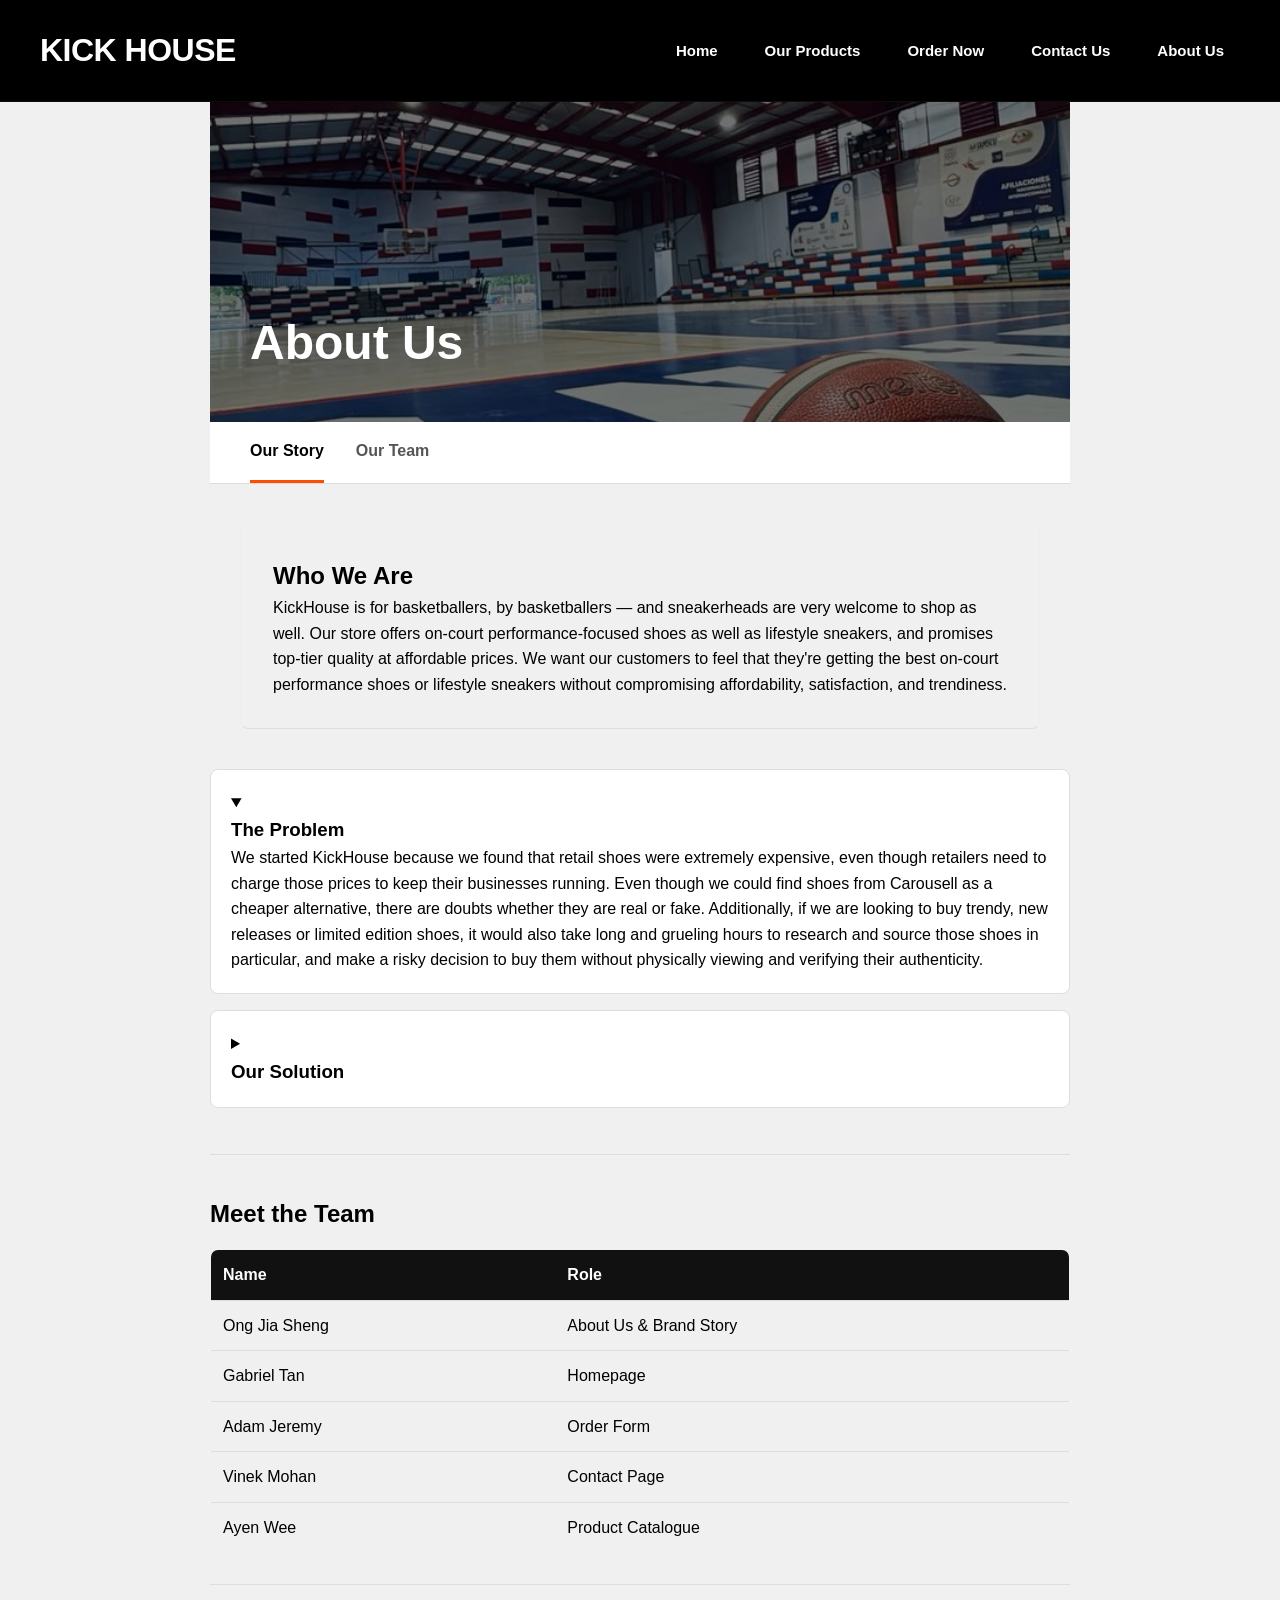
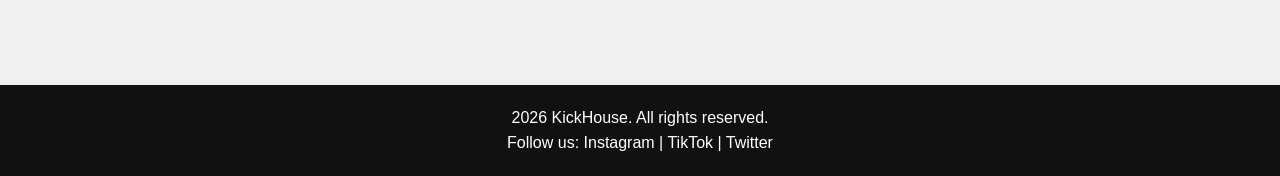
==== commit 99568dfa: "stuff" ====
--- a/about.html
+++ b/about.html
@@ -2,39 +2,12 @@
 <!doctype html>
 <html>
 
-<<<<<<< HEAD
-  <body>
-    <header
-      style="
-        display: flex;
-        justify-content: space-between;
-        align-items: center;
-        padding: 25px 40px;
-        background-color: #0c0000;
-        border-bottom: 1px solid rgba(16, 1, 1, 0.984);
-      "
-    >
-      <a
-        href="index.html"
-        class="logo"
-        style="
-          font-family: sans-serif;
-          font-size: 32px;
-          font-weight: 800;
-          letter-spacing: -0.5px;
-          text-decoration: none;
-          color: white;
-        "
-        >KICK HOUSE</a
-      >
-=======
 <head>
   <meta charset="UTF-8" />
   <meta name="viewport" content="width=device-width, initial-scale=1.0" />
   <title>About Us | KickHouse</title>
   <link rel="stylesheet" href="css/style.css" />
 </head>
->>>>>>> caf89a10ac6ef9873cbad8e915ea552d4b2fb650
 
 <body>
   <header
--- a/css/style.css
+++ b/css/style.css
@@ -1,184 +1,6 @@
-/* ===== 1. RESET & BASE STYLES ===== */
-* {
-  margin: 0;
-  padding: 0;
-  box-sizing: border-box;
-}
-
+/* ===== RESET ===== */
 html {
   scroll-behavior: smooth;
-  height: 100%;
-}
-
-body {
-  height: 100%;
-  min-height: 100vh;
-  display: flex;
-  flex-direction: column;
-  font-family: "Arial", sans-serif;
-  line-height: 1.6;
-  background: #f0f0f0;
-  color: #000000;
-}
-
-body > section {
-  opacity: 0;
-  animation: fadeInUp 0.5s ease-out forwards;
-  animation-delay: 0.3s;
-}
-
-/* ===== 2. KEYFRAMES & ANIMATIONS ===== */
-@keyframes fadeInUp {
-  from {
-    opacity: 0;
-    transform: translateY(20px);
-  }
-  to {
-    opacity: 1;
-    transform: translateY(0);
-  }
-}
-
-header {
-  animation: fadeInUp 0.4s ease-out both;
-}
-
-body > section {
-  opacity: 0;
-  animation: fadeInUp 0.5s ease-out forwards;
-  animation-delay: 0.3s;
-}
-
-main > * {
-  opacity: 0;
-  animation: fadeInUp 0.5s ease-out forwards;
-}
-
-main > *:nth-child(1) {
-  animation-delay: 0.15s;
-}
-
-main > *:nth-child(2) {
-  animation-delay: 0.3s;
-}
-
-main > *:nth-child(3) {
-  animation-delay: 0.45s;
-}
-
-main > *:nth-child(4) {
-  animation-delay: 0.6s;
-}
-
-main > *:nth-child(5) {
-  animation-delay: 0.75s;
-}
-
-/* ===== 3. HEADER & NAVIGATION ===== */
-.header-logo {
-  height: 32px;
-  width: auto;
-}
-
-header nav ul {
-  list-style-type: none;
-  background-color: #000000;
-  padding: 10px;
-}
-
-header nav ul li {
-  display: inline-block;
-}
-
-header nav ul li a {
-  display: inline-block;
-  padding: 10px 18px;
-  border-radius: 4px;
-  color: #ffffff;
-  background: #2c3e5d;
-  text-decoration: none;
-  transition: background 0.2s;
-}
-
-header nav ul li a:hover,
-header nav ul li a.active {
-  background: #e8963c;
-}
-
-/* Sub-navigation Tabs */
-.sub-nav {
-  background-color: #ffffff;
-  border-bottom: 1px solid #ddd;
-  padding: 0 40px;
-}
-
-.sub-nav ul {
-  list-style: none;
-  display: flex;
-  gap: 32px;
-}
-
-.sub-nav a {
-  display: inline-block;
-  padding: 16px 0;
-  color: #555555;
-  text-decoration: none;
-  font-weight: 600;
-  border-bottom: 3px solid transparent;
-}
-
-.sub-nav a.sub-active {
-  color: #000000;
-  border-bottom: 3px solid #ff4d00;
-}
-
-/* ===== 4. HERO & PAGE BANNERS ===== */
-.hero {
-  color: #ffffff;
-  padding: 30px;
-  background: #1b2a4a;
-}
-
-/* ===== PAGE BANNER ===== */
-.page-banner {
-  height: 320px;
-  background-color: #111111;
-  background-size: cover;
-  background-position: center;
-  display: flex;
-  align-items: flex-end;
-}
-
-/* Basketball webpage image */
-.basketball-banner {
-  background-image:
-    linear-gradient(rgba(0, 0, 0, 0.55), rgba(0, 0, 0, 0.55)),
-    url("../images/basketball-court.jpg");
-}
-
-/* Contact webpage image */
-.contact-banner {
-  background-image:
-    linear-gradient(rgba(0, 0, 0, 0.55), rgba(0, 0, 0, 0.55)),
-    url("../images/contactspage.jpg");
-}
-
-.banner-overlay {
-  padding: 40px;
-}
-
-.banner-overlay h1 {
-  color: #ffffff;
-  font-size: 48px;
-  font-weight: 700;
-}
-
-/* ===== 5. PRODUCTS GRID & CARDS ===== */
-.product-grid {
-  display: grid;
-  grid-template-columns: repeat(3, 1fr);
-  gap: 24px;
-  padding: 20px 40px;
 }
 
 .product-card {
@@ -187,35 +9,50 @@
   transition:
     box-shadow 0.2s,
     transform 0.2s;
+}
+
+.product-card:nth-child(1) {
+  animation-delay: 0.1s;
+}
+
+.product-card:nth-child(2) {
+  animation-delay: 0.2s;
+}
+
+.product-card:nth-child(3) {
+  animation-delay: 0.3s;
+}
+
+.product-card:nth-child(4) {
+  animation-delay: 0.4s;
+}
+
+.product-card:nth-child(5) {
+  animation-delay: 0.5s;
+}
+
+.product-card:nth-child(6) {
+  animation-delay: 0.6s;
+}
+
+.product-card:hover {
+  box-shadow: 0 4px 12px rgba(0, 0, 0, 0.1);
+  transform: translateY(-4px);
+}
+
+.product-grid {
+  display: grid;
+  grid-template-columns: repeat(3, 1fr);
+  gap: 24px;
+  padding: 20px 40px;
+}
+
+.product-card {
   border: 1px solid #ccc;
   border-radius: 8px;
   padding: 20px;
   text-align: center;
-  background: #ffffff;
-}
-
-.product-card:nth-child(1) {
-  animation-delay: 0.1s;
-}
-.product-card:nth-child(2) {
-  animation-delay: 0.2s;
-}
-.product-card:nth-child(3) {
-  animation-delay: 0.3s;
-}
-.product-card:nth-child(4) {
-  animation-delay: 0.4s;
-}
-.product-card:nth-child(5) {
-  animation-delay: 0.5s;
-}
-.product-card:nth-child(6) {
-  animation-delay: 0.6s;
-}
-
-.product-card:hover {
-  box-shadow: 0 4px 12px rgba(0, 0, 0, 0.1);
-  transform: translateY(-4px);
+  background: white;
 }
 
 .product-card img {
@@ -236,6 +73,257 @@
   margin-bottom: 12px;
 }
 
+@media (max-width: 900px) {
+  .product-grid {
+    grid-template-columns: repeat(2, 1fr);
+  }
+}
+
+@media (max-width: 600px) {
+  .product-grid {
+    grid-template-columns: 1fr;
+  }
+}
+
+html,
+body {
+  height: 100%;
+}
+
+body {
+  display: flex;
+  flex-direction: column;
+  min-height: 100vh;
+}
+
+.order-section {
+  flex: 1;
+}
+
+body>section {
+  opacity: 0;
+  animation: fadeInUp 0.5s ease-out forwards;
+  animation-delay: 0.3s;
+}
+
+/* ===== STAGGERED ENTRANCE ANIMATION ===== */
+@keyframes fadeInUp {
+  from {
+    opacity: 0;
+    transform: translateY(20px);
+  }
+
+  to {
+    opacity: 1;
+    transform: translateY(0);
+  }
+}
+
+header {
+  animation: fadeInUp 0.4s ease-out both;
+}
+
+main>* {
+  opacity: 0;
+  animation: fadeInUp 0.5s ease-out forwards;
+}
+
+main>*:nth-child(1) {
+  animation-delay: 0.15s;
+}
+
+main>*:nth-child(2) {
+  animation-delay: 0.3s;
+}
+
+main>*:nth-child(3) {
+  animation-delay: 0.45s;
+}
+
+main>*:nth-child(4) {
+  animation-delay: 0.6s;
+}
+
+main>*:nth-child(5) {
+  animation-delay: 0.75s;
+}
+
+footer {
+  opacity: 0;
+  animation: fadeInUp 0.5s ease-out forwards;
+  animation-delay: 0.9s;
+}
+
+#mission,
+#history,
+#team {
+  margin-bottom: 40px;
+  padding-bottom: 30px;
+  border-bottom: 1px solid #ddd;
+}
+
+#history details {
+  border: 1px solid #ddd;
+  border-radius: 8px;
+  padding: 20px;
+  margin-bottom: 16px;
+  background: white;
+}
+
+#history summary {
+  cursor: pointer;
+}
+
+table {
+  border: 1px solid #ddd;
+  border-radius: 8px;
+  overflow: hidden;
+}
+
+* {
+  margin: 0;
+  padding: 0;
+  box-sizing: border-box;
+}
+
+/* ===== BASE ===== */
+body {
+  margin: 0;
+  font-family: "Arial", sans-serif;
+  line-height: 1.6;
+  background: #f0f0f0;
+  color: black;
+}
+
+main {
+  max-width: 900px;
+  margin: 0 auto;
+  padding: 0 20px;
+}
+
+/* ===== HEADER / LOGO ===== */
+.header-logo {
+  height: 32px;
+  width: auto;
+}
+
+/* Shared banner design */
+.page-banner {
+  height: 320px;
+  background-color: #111111;
+  background-size: cover;
+  background-position: center;
+  display: flex;
+  align-items: flex-end;
+}
+
+/* Basketball webpage image */
+.basketball-banner {
+  background-image:
+    linear-gradient(rgba(0, 0, 0, 0.55), rgba(0, 0, 0, 0.55)),
+    url("../images/basketball-court.jpg");
+}
+
+/* Contact webpage image */
+.contact-banner {
+  background-image:
+    linear-gradient(rgba(0, 0, 0, 0.55), rgba(0, 0, 0, 0.55)),
+    url("../images/contactspage.jpg")
+}
+
+.banner-overlay {
+  padding: 40px;
+}
+
+.banner-overlay h1 {
+  color: #ffffff;
+  font-size: 48px;
+  font-weight: 700;
+}
+
+/* ===== SUB NAVIGATION (category tabs under banner) ===== */
+.sub-nav {
+  background-color: #ffffff;
+  border-bottom: 1px solid #ddd;
+  padding: 0 40px;
+}
+
+.sub-nav ul {
+  list-style: none;
+  display: flex;
+  gap: 32px;
+}
+
+.sub-nav a {
+  display: inline-block;
+  padding: 16px 0;
+  color: #555;
+  text-decoration: none;
+  font-weight: 600;
+  border-bottom: 3px solid transparent;
+}
+
+.sub-nav a.sub-active {
+  color: #000000;
+  border-bottom: 3px solid #ff4d00;
+}
+
+/* ===== MAIN NAVIGATION (site-wide nav bar) ===== */
+header nav ul {
+  list-style-type: none;
+  background-color: black;
+  padding: 10px;
+}
+
+nav li {
+  display: inline-block;
+}
+
+nav a {
+  color: rgb(0, 0, 0);
+  padding: 8px 16px;
+  text-decoration: none;
+}
+
+header nav ul li a {
+  display: inline-block;
+  padding: 10px 18px;
+  border-radius: 4px;
+  color: white;
+  background: #2c3e5d;
+  transition: background 0.2s;
+}
+
+header nav ul li a:hover,
+header nav ul li a.active {
+  background: #e8963c;
+}
+
+nav a:hover {
+  background: #f2a33c;
+}
+
+/* ===== HERO ===== */
+.hero {
+  color: white;
+  padding: 30px;
+  background: #1b2a4a;
+}
+
+/* ===== CONTACT PAGE ===== */
+h1.contact {
+  color: rgb(0, 0, 0);
+  font-size: 30pt;
+  font-family: sans-serif;
+}
+
+p.PhonesNo {
+  color: rgb(0, 0, 0);
+  font-size: 15pt;
+  font-family: sans-serif;
+}
+
+/* ===== CARDS / CONTENT BLOCKS ===== */
 .content-card {
   max-width: 800px;
   margin: 40px auto;
@@ -249,34 +337,11 @@
   transition: 0.3s;
 }
 
-/* ===== 6. CONTENT SECTIONS & TABLES ===== */
-#mission,
-#history,
-#team {
-  margin-bottom: 40px;
-  padding-bottom: 30px;
-  border-bottom: 1px solid #ddd;
-}
-
-#history details {
-  border: 1px solid #ddd;
-  border-radius: 8px;
-  padding: 20px;
-  margin-bottom: 16px;
-  background: #ffffff;
-}
-
-#history summary {
-  cursor: pointer;
-}
-
+/* ===== TABLE (product catalogue) ===== */
 table {
   width: 100%;
   border-collapse: collapse;
   margin-top: 16px;
-  border: 1px solid #ddd;
-  border-radius: 8px;
-  overflow: hidden;
 }
 
 th,
@@ -291,9 +356,8 @@
   color: #ffffff;
 }
 
-/* ===== 7. ORDER FORM SECTION ===== */
+/* ===== ORDER FORM SECTION ===== */
 .order-section {
-  flex: 1;
   padding: 60px 40px;
   max-width: 1200px;
   margin: 0 auto;
@@ -305,7 +369,7 @@
 }
 
 .section-sub {
-  color: #666666;
+  color: #666;
   margin-bottom: 30px;
 }
 
@@ -316,8 +380,14 @@
   align-items: start;
 }
 
+@media (max-width: 768px) {
+  .order-layout {
+    grid-template-columns: 1fr;
+  }
+}
+
 fieldset {
-  background: #ffffff;
+  background: white;
   border: none;
   border-radius: 4px;
   padding: 30px;
@@ -329,7 +399,7 @@
   font-weight: bold;
   font-size: 18px;
   padding: 0;
-  color: #000000;
+  color: black;
 }
 
 .form-group {
@@ -342,7 +412,7 @@
 label {
   font-weight: 600;
   font-size: 14px;
-  color: #000000;
+  color: black;
 }
 
 input[type="text"],
@@ -355,8 +425,8 @@
   font-size: 15px;
   border-radius: 4px;
   width: 100%;
-  background: #ffffff;
-  color: #000000;
+  background: white;
+  color: black;
   border: 1px solid #ccc;
 }
 
@@ -385,6 +455,7 @@
   width: auto;
 }
 
+/* ===== BUTTONS ===== */
 .btn {
   padding: 18px 50px;
   font-size: 18px;
@@ -392,28 +463,12 @@
   border-radius: 4px;
   border: none;
   background: #e8963c;
-  color: #ffffff;
+  color: white;
   cursor: pointer;
 }
 
-/* ===== 8. CONTACT PAGE TYPOGRAPHY ===== */
-h1.contact {
-  color: #000000;
-  font-size: 30pt;
-  font-family: sans-serif;
-}
-
-p.PhonesNo {
-  color: #000000;
-  font-size: 20pt;
-  font-family: sans-serif;
-}
-
-/* ===== 9. FOOTER ===== */
+/* ===== FOOTER ===== */
 footer {
-  opacity: 0;
-  animation: fadeInUp 0.5s ease-out forwards;
-  animation-delay: 0.9s;
   text-align: center;
   padding: 20px;
   background-color: #111111;
@@ -425,6 +480,7 @@
   color: rgb(0, 0, 0);
   font-size: 30pt;
 }
+
 p.PhonesNo {
   color: rgb(0, 0, 0);
   font-size: 20pt;
@@ -445,12 +501,11 @@
 }
 
 @media (max-width: 600px) {
-  /* stack the menu vertically */
+
   nav a {
     display: block;
   }
 
-  /* cards become full width */
   .card {
     width: 100%;
   }
@@ -461,31 +516,26 @@
 }
 
 @media (max-width: 600px) {
-  /* Keep main menu on a single scrolling row */
+
+
   header nav ul {
     display: flex;
     flex-wrap: nowrap;
-    /* Keeps everything in one straight line */
+    
     overflow-x: auto;
-    /* Enables horizontal scrolling */
     white-space: nowrap;
-    /* Prevents text from breaking onto new lines */
     -webkit-overflow-scrolling: touch;
-    /* Smooth scrolling on iOS */
+
     padding: 8px 12px;
     gap: 8px;
-    /* Consistent spacing between links */
-  }
-
-  /* Optimize link size for touch targets while keeping them compact */
+  }
+
   header nav ul li a {
     padding: 8px 14px;
     font-size: 13px;
     flex-shrink: 0;
-    /* Prevents buttons from squishing */
-  }
-
-  /* Keep sub-navigation on a single scrolling row as well */
+  }
+
   .sub-nav {
     padding: 0 16px;
     overflow-x: auto;
@@ -506,7 +556,6 @@
 }
 
 @media (max-width: 600px) {
-  /* 1. Stack Header vertically and center everything */
   header {
     background-color: #000000;
     padding: 12px 6px;
@@ -516,10 +565,8 @@
     gap: 10px;
   }
 
-  /* 2. Scaled Centered Logo */
   .header-logo {
     height: 22px;
-    /* Adjusted height to keep header compact */
     width: auto;
     margin: 0 auto;
     display: block;
@@ -529,60 +576,45 @@
     width: 100%;
   }
 
-  /* 3. Force all 5 links into 1 horizontal row */
   header nav ul {
     display: flex;
     flex-wrap: nowrap;
-    /* Prevents dropping to a 2nd line */
     justify-content: space-evenly;
-    /* Spreads all 5 buttons across the screen */
     align-items: center;
     width: 100%;
     padding: 0;
     margin: 0;
     gap: 2px;
-    /* Tiny gap between buttons */
   }
 
   header nav ul li {
     flex: 1;
-    /* Gives each button equal width */
     text-align: center;
   }
 
-  /* 4. Compact button styling to fit iPhone screens */
   header nav ul li a {
     display: block;
     padding: 6px 2px;
-    /* Minimal horizontal padding */
     font-size: 10px;
-    /* Scaled font size so text fits */
     letter-spacing: -0.3px;
-    /* Tightens word width slightly */
     white-space: nowrap;
-    /* Keeps each button title on 1 line */
     background: #2c3e5d;
     border-radius: 3px;
   }
 }
 
 @media (max-width: 600px) {
-  /* 1. Slim Header Container */
   header {
     background-color: #000000;
     padding: 4px 2px;
-    /* Micro vertical padding */
     display: flex;
     flex-direction: column;
     align-items: center;
     gap: 3px;
-    /* Minimal gap between logo & nav */
-  }
-
-  /* 2. Tiny Logo */
+  }
+
   .header-logo {
     height: 12px;
-    /* Ultra-small title logo */
     width: auto;
     margin: 0 auto;
     display: block;
@@ -592,7 +624,6 @@
     width: 100%;
   }
 
-  /* 3. Ultra-Tight Navigation Bar */
   header nav ul {
     display: flex;
     flex-wrap: nowrap;
@@ -602,7 +633,6 @@
     padding: 0;
     margin: 0;
     gap: 1px;
-    /* 1px space between buttons */
   }
 
   header nav ul li {
@@ -610,16 +640,12 @@
     text-align: center;
   }
 
-  /* 4. Micro Button Text */
   header nav ul li a {
     display: block;
     padding: 3px 0;
-    /* Minimal top/bottom padding */
     font-size: 7.5px;
-    /* Micro font size */
     font-weight: 600;
     letter-spacing: -0.5px;
-    /* Max letter squeezing */
     white-space: nowrap;
     background: #2c3e5d;
     border-radius: 2px;
@@ -627,7 +653,6 @@
 }
 
 @media (max-width: 600px) {
-  /* 1. Header Container */
   header {
     background-color: #000000;
     padding: 6px 2px;
@@ -638,7 +663,6 @@
     width: 100%;
   }
 
-  /* 2. Extra Small "KICKHOUSE" Title */
   header h1,
   .header-logo {
     font-size: 11px !important;
@@ -653,10 +677,8 @@
   header nav {
     width: 100%;
     overflow: hidden !important;
-    /* Disables horizontal scroll completely */
-  }
-
-  /* 3. Single-Row Nav Container */
+  }
+
   header nav ul {
     display: flex !important;
     flex-wrap: nowrap !important;
@@ -673,25 +695,17 @@
     text-align: center;
   }
 
-  /* 4. Compact Nav Buttons */
   header nav ul li a {
     display: block;
     padding: 4px 1px !important;
-    /* Reduced vertical padding */
     font-size: 9.5px !important;
-    /* Slightly smaller font to avoid scroll/cut-off */
     font-weight: 600 !important;
     letter-spacing: -0.4px;
-    /* Squeezes letters slightly */
     white-space: nowrap !important;
-    /* Prevents text breaking into two lines */
     text-decoration: none;
   }
 }
 
-/* ==========================================
-   SECTION 1: CATEGORIES (BIG & SPACIOUS)
-   ========================================== */
 .categories-section {
   background-color: #000000;
   padding: 40px 15px;
@@ -775,14 +789,9 @@
 
 .btn-lifestyle {
   background-color: #64dfdf;
-  /* Unified cyan accent */
   color: #000000;
-  /* Dark text for better readability on light cyan */
-}
-
-/* ==========================================
-   SECTION 2: BEST SELLERS
-   ========================================== */
+}
+
 .bestsellers-wrapper {
   display: flex;
   flex-direction: row;
@@ -886,9 +895,6 @@
   display: block;
 }
 
-/* ==========================================
-   SECTION 3: PROBLEM & SOLUTION
-   ========================================== */
 .value-props-wrapper {
   display: flex;
   flex-wrap: wrap;
@@ -952,10 +958,8 @@
   font-weight: 700;
 }
 
-/* ==========================================
-   SECTION 4: CONSOLIDATED MOBILE RESPONSIVE
-   ========================================== */
 @media screen and (max-width: 600px) {
+
   /* --- 1. Categories Section --- */
   .categories-section {
     padding: 25px 10px;
@@ -993,7 +997,6 @@
     letter-spacing: 0.5px;
   }
 
-  /* --- 2. Best Sellers Section --- */
   .bestsellers-wrapper {
     flex-direction: column !important;
   }
@@ -1022,7 +1025,6 @@
     height: 240px !important;
   }
 
-  /* --- 3. Value Props (Problem & Solution) Section --- */
   .value-card {
     padding: 20px 15px;
   }
@@ -1037,4 +1039,4 @@
     line-height: 1.4;
     margin-bottom: 12px;
   }
-}
+}
